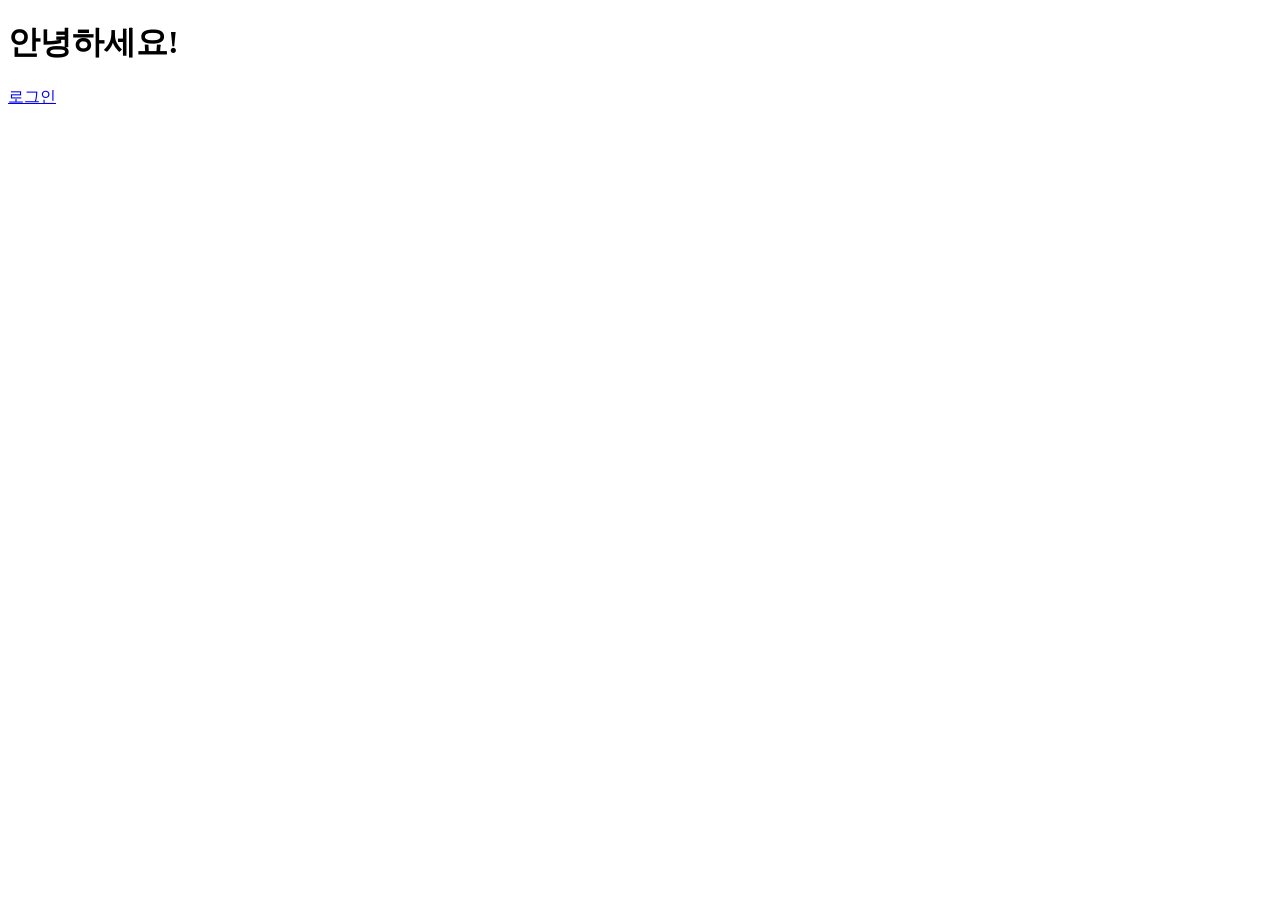
==== src/main/resources/templates/index.html @ 04b12704 "2주차 환경 세팅 완료" ====
<!DOCTYPE html>
<html xmlns:th="http://www.thymeleaf.org">
<head>
    <meta charset="UTF-8">
    <title>index 메인페이지</title>
</head>
<body>
    <h1>안녕하세요!</h1>
    <a href="/hello">로그인</a>
</body>
</html>
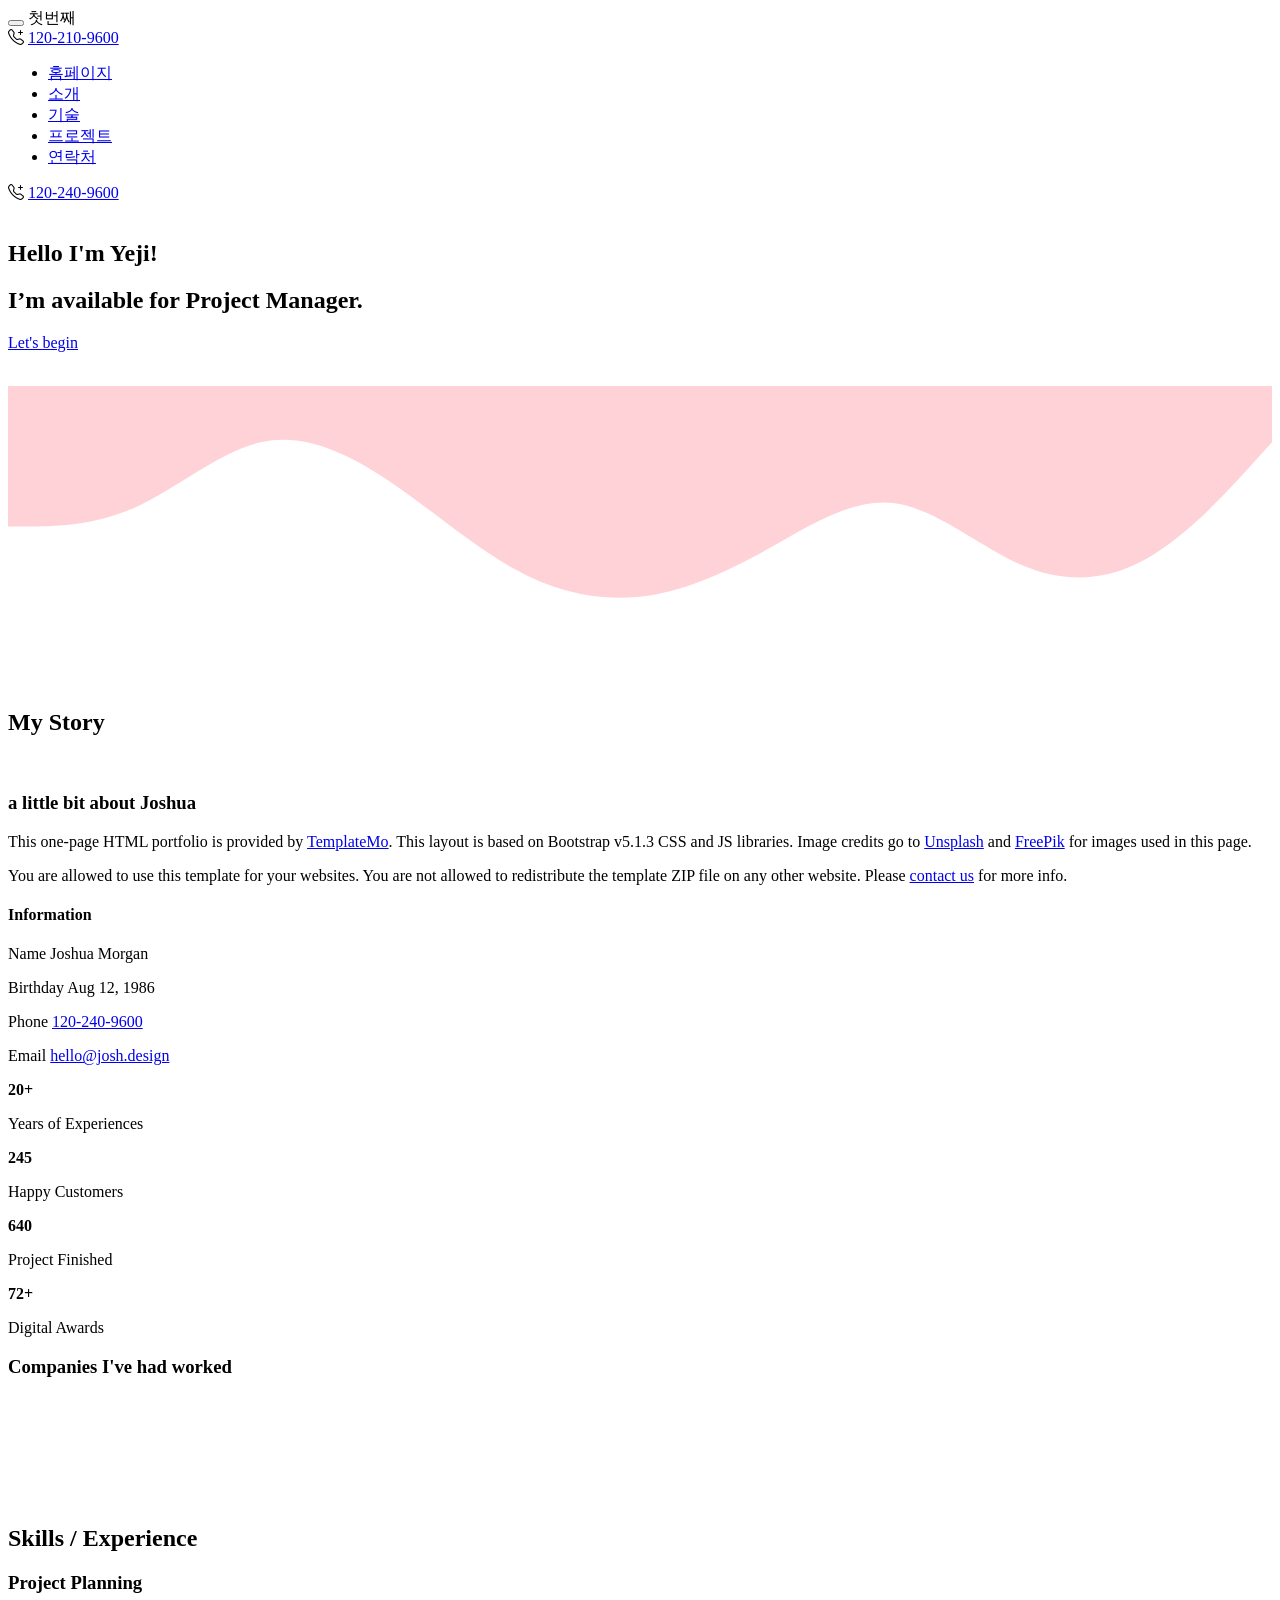
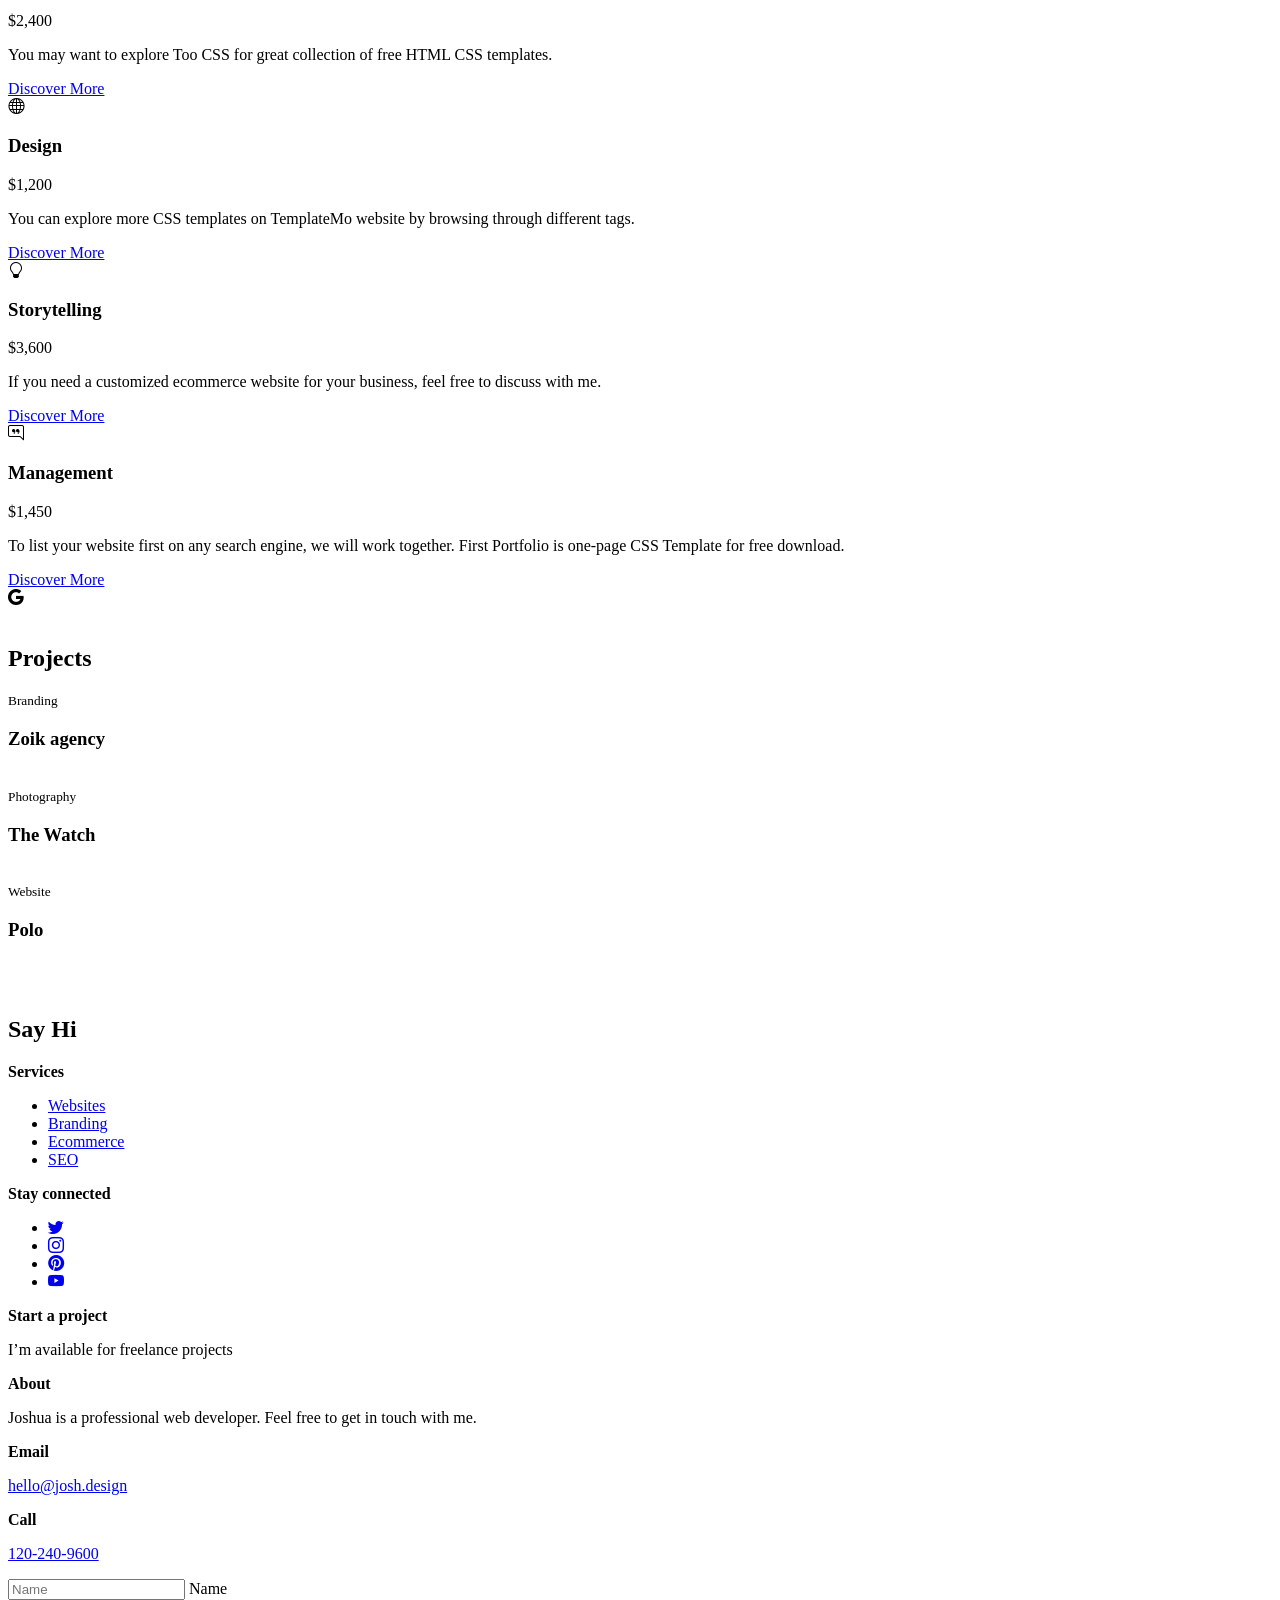
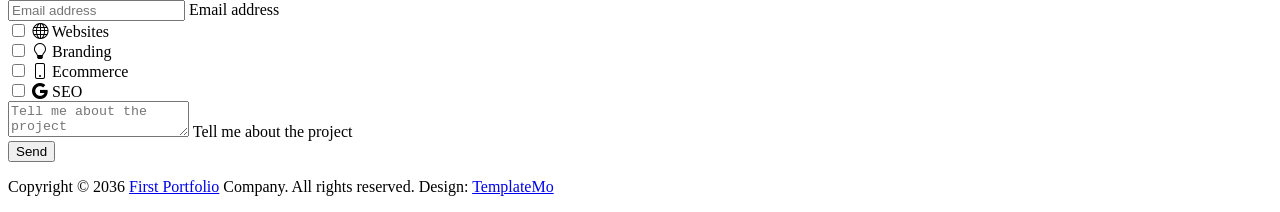
==== commit bf652f0b: "3주차 포폴 완료" ====
--- a/src/main/resources/templates/index.html
+++ b/src/main/resources/templates/index.html
@@ -1,11 +1,605 @@
-<!DOCTYPE html>
+<!doctype html>
 <html xmlns:th="http://www.thymeleaf.org">
-<head>
-    <meta charset="UTF-8">
-    <title>index 메인페이지</title>
-</head>
-<body>
-    <h1>안녕하세요!</h1>
-    <a href="/hello">로그인</a>
-</body>
+    <head>
+        <meta charset="utf-8">
+        <meta name="viewport" content="width=device-width, initial-scale=1">
+
+        <meta name="description" content="">
+        <meta name="author" content="TemplateMo">
+
+        <title>First Portfolio Bootstrap 5 Theme</title>
+
+        <!-- CSS FILES -->
+        <link rel="preconnect" href="https://fonts.googleapis.com">
+        
+        <link rel="preconnect" href="https://fonts.gstatic.com" crossorigin>
+        
+        <link href="https://fonts.googleapis.com/css2?family=DM+Sans:wght@400;500;700&display=swap" rel="stylesheet">
+
+        <link th:href="@{/css/bootstrap.min.css}" rel="stylesheet">
+
+        <!-- <link th:href="@{/css/bootstrap-icons.css}" rel="stylesheet"> -->
+        <link rel="stylesheet" href="https://cdn.jsdelivr.net/npm/bootstrap-icons@1.13.1/font/bootstrap-icons.min.css">
+
+        <link th:href="@{/css/magnific-popup.css}" rel="stylesheet">
+
+        <link th:href="@{/css/templatemo-first-portfolio-style.css}" rel="stylesheet">
+        
+<!--
+
+TemplateMo 578 First Portfolio
+
+https://templatemo.com/tm-578-first-portfolio
+
+-->
+    </head>
+    
+    <body>
+
+        <section class="preloader">
+            <div class="spinner">
+                <span class="spinner-rotate"></span>    
+            </div>
+        </section>
+
+        <nav class="navbar navbar-expand-lg">
+            <div class="container">
+
+                <button class="navbar-toggler" type="button" data-bs-toggle="collapse" data-bs-target="#navbarNav" aria-controls="navbarNav" aria-expanded="false" aria-label="Toggle navigation">
+                    <span class="navbar-toggler-icon"></span>
+                </button>
+
+                <a th:href="@{/}" class="navbar-brand mx-auto mx-lg-0">첫번째</a>
+
+                <div class="d-flex align-items-center d-lg-none">
+                    <i class="navbar-icon bi-telephone-plus me-3"></i>
+                    <a class="custom-btn btn" href="#section_5">
+                        120-210-9600
+                    </a>
+                </div>
+
+                <div class="collapse navbar-collapse" id="navbarNav">
+                    <ul class="navbar-nav ms-lg-5">
+                        <li class="nav-item">
+                            <a class="nav-link click-scroll" href="#section_1">홈페이지</a>
+                        </li>
+
+                        <li class="nav-item">
+                            <a class="nav-link click-scroll" href="#section_2">소개</a>
+                        </li>
+
+                        <li class="nav-item">
+                            <a class="nav-link click-scroll" href="#section_3">기술</a>
+                        </li>
+
+                        <li class="nav-item">
+                            <a class="nav-link click-scroll" href="#section_4">프로젝트</a>
+                        </li>
+
+                        <li class="nav-item">
+                            <a class="nav-link click-scroll" href="#section_5">연락처</a>
+                        </li>
+                    </ul>
+
+                    <div class="d-lg-flex align-items-center d-none ms-auto">
+                        <i class="navbar-icon bi-telephone-plus me-3"></i>
+                        <a class="custom-btn btn" href="#section_5">
+                            120-240-9600
+                        </a>
+                    </div>
+                </div>
+
+            </div>
+        </nav>
+
+        <main>
+
+            <section class="hero d-flex justify-content-center align-items-center" id="section_1">
+                <div class="container">
+                    <div class="row">
+
+                        <div class="col-lg-7 col-12">
+                            <div class="hero-text">
+                                <div class="hero-title-wrap d-flex align-items-center mb-4">
+                                    <img th:src="@{/images/hachi.jpg}" class="avatar-image avatar-image-large img-fluid" alt="">
+
+                                    <h1 class="hero-title ms-3 mb-0">Hello I'm Yeji!</h1>
+                                </div>
+
+                                <h2 class="mb-4">I’m available for Project Manager.</h2>
+                                <p class="mb-4"><a class="custom-btn btn custom-link" href="#section_2">Let's begin</a></p>
+                            </div>
+                        </div>
+
+                        <div class="col-lg-5 col-12 position-relative">
+                            <div class="hero-image-wrap"></div>
+                            <img th:src="@{/images/하치22.webp}" class="hero-image img-fluid" alt="">
+                        </div>
+
+                    </div>
+                </div>
+
+                <svg xmlns="http://www.w3.org/2000/svg" viewBox="0 0 1440 320"><path fill="#ffd2d8" fill-opacity="1" d="M0,160L24,160C48,160,96,160,144,138.7C192,117,240,75,288,64C336,53,384,75,432,106.7C480,139,528,181,576,208C624,235,672,245,720,240C768,235,816,213,864,186.7C912,160,960,128,1008,133.3C1056,139,1104,181,1152,202.7C1200,224,1248,224,1296,197.3C1344,171,1392,117,1416,90.7L1440,64L1440,0L1416,0C1392,0,1344,0,1296,0C1248,0,1200,0,1152,0C1104,0,1056,0,1008,0C960,0,912,0,864,0C816,0,768,0,720,0C672,0,624,0,576,0C528,0,480,0,432,0C384,0,336,0,288,0C240,0,192,0,144,0C96,0,48,0,24,0L0,0Z"></path></svg>
+            </section>
+
+
+            <section class="about section-padding" id="section_2">
+                <div class="container">
+                    <div class="row">
+
+                        <div class="col-lg-6 col-12">
+                            <img th:src="@{/images/매지컬.webp}" class="about-image img-fluid" alt="">
+                        </div>
+
+                        <div class="col-lg-6 col-12 mt-5 mt-lg-0">
+                            <div class="about-thumb">
+
+                                <div class="section-title-wrap d-flex justify-content-end align-items-center mb-4">
+                                    <h2 class="text-white me-4 mb-0">My Story</h2>
+
+                                    <img th:src="@{/images/hachi.jpg}" class="avatar-image img-fluid" alt="">
+                                </div>
+
+                                <h3 class="pt-2 mb-3">a little bit about Joshua</h3>
+
+                                <p>This one-page HTML portfolio is provided by <a href="https://templatemo.com" target="_blank">TemplateMo</a>. This layout is based on Bootstrap v5.1.3 CSS and JS libraries. Image credits go to <a href="https://unsplash.com" target="_blank">Unsplash</a> and <a href="https://freepik.com" target="_blank">FreePik</a> for images used in this page.</p>
+
+                                <p>You are allowed to use this template for your websites. You are not allowed to redistribute the template ZIP file on any other website. Please <a href="https://templatemo.com/contact" target="_blank">contact us</a> for more info.</p>
+                            </div>
+                        </div>
+
+                    </div>
+                </div>
+            </section>
+
+            <section class="featured section-padding">
+                <div class="container">
+                    <div class="row">
+
+                        <div class="col-lg-6 col-12">
+                            <div class="profile-thumb">
+                                <div class="profile-title">
+                                    <h4 class="mb-0">Information</h4>
+                                </div>
+
+                                <div class="profile-body">
+                                    <p>
+                                        <span class="profile-small-title">Name</span> 
+                                        <span>Joshua Morgan</span>
+                                    </p>
+
+                                    <p>
+                                        <span class="profile-small-title">Birthday</span> 
+                                        <span>Aug 12, 1986</span>
+                                    </p>
+
+                                    <p>
+                                        <span class="profile-small-title">Phone</span> 
+                                         <span><a href="tel: 305-240-9671">120-240-9600</a></span>
+                                    </p>
+
+                                    <p>
+                                        <span class="profile-small-title">Email</span> 
+                                        <span><a href="mailto:hello@josh.design">hello@josh.design</a></span>
+                                    </p>
+                                </div>
+                            </div>
+                        </div>
+
+                        <div class="col-lg-6 col-12 mt-5 mt-lg-0">
+                            <div class="about-thumb">
+                                <div class="row">
+                                    <div class="col-lg-6 col-6 featured-border-bottom py-2">
+                                        <strong class="featured-numbers">20+</strong>
+
+                                        <p class="featured-text">Years of Experiences</p>
+                                    </div>
+
+                                    <div class="col-lg-6 col-6 featured-border-start featured-border-bottom ps-5 py-2">
+                                        <strong class="featured-numbers">245</strong>
+
+                                        <p class="featured-text">Happy Customers</p>
+                                    </div>
+
+                                    <div class="col-lg-6 col-6 pt-4">
+                                        <strong class="featured-numbers">640</strong>
+
+                                        <p class="featured-text">Project Finished</p>
+                                    </div>
+
+                                    <div class="col-lg-6 col-6 featured-border-start ps-5 pt-4">
+                                        <strong class="featured-numbers">72+</strong>
+
+                                        <p class="featured-text">Digital Awards</p>
+                                    </div>
+                                </div>
+                            </div>
+                        </div>
+
+                    </div>
+                </div>
+            </section>
+
+
+            <section class="clients section-padding">
+                <div class="container">
+                    <div class="row align-items-center">
+
+                        <div class="col-lg-12 col-12">
+                            <h3 class="text-center mb-5">Companies I've had worked</h3>
+                        </div>
+
+                        <div class="col-lg-2 col-4 ms-auto clients-item-height">
+                            <img th:src="@{/images/clients/cachet.svg}" class="clients-image img-fluid" alt="">
+                        </div>
+
+                        <div class="col-lg-2 col-4 clients-item-height">
+                            <img th:src="@{/images/clients/guitar-center.svg}" class="clients-image img-fluid" alt="">
+                        </div>
+
+                        <div class="col-lg-2 col-4 clients-item-height">
+                            <img th:src="@{/images/clients/tokico.svg}" class="clients-image img-fluid" alt="">
+                        </div>
+
+                        <div class="col-lg-2 col-4 clients-item-height">
+                            <img th:src="@{/images/clients/shopify.svg}" class="clients-image img-fluid" alt="">
+                        </div>
+
+                        <div class="col-lg-2 col-4 me-auto clients-item-height">
+                            <img th:src="@{/images/clients/profil-rejser.svg}" class="clients-image img-fluid" alt="">
+                        </div>
+
+                    </div>
+                </div>
+            </section>
+
+
+            <section class="services section-padding" id="section_3">
+                <div class="container">
+                    <div class="row">
+
+                        <div class="col-lg-10 col-12 mx-auto">
+                            <div class="section-title-wrap d-flex justify-content-center align-items-center mb-5">
+                                <img th:src="@{/images/handshake-man-woman-after-signing-business-contract-closeup.jpg}" class="avatar-image img-fluid" alt="">
+
+                                <h2 class="text-white ms-4 mb-0">Skills / Experience</h2>
+                            </div>
+
+                            <div class="row pt-lg-5">
+                                <div class="col-lg-6 col-12">
+                                    <div class="services-thumb">
+                                        <div class="d-flex flex-wrap align-items-center border-bottom mb-4 pb-3">
+                                            <h3 class="mb-0">Project Planning</h3>
+
+                                            <div class="services-price-wrap ms-auto">
+                                                <p class="services-price-text mb-0">$2,400</p>
+                                                <div class="services-price-overlay"></div>
+                                            </div>
+                                        </div>
+
+                                        <p>You may want to explore Too CSS for great collection of free HTML CSS templates.</p>
+
+                                        <a href="/detailed_web.html" target="_blank" rel="noopener noreferrer" class="custom-btn custom-border-btn btn mt-3">Discover More</a>
+
+                                        <div class="services-icon-wrap d-flex justify-content-center align-items-center">
+                                            <i class="services-icon bi-globe"></i>
+                                        </div>
+                                    </div>
+                                </div>
+
+                                <div class="col-lg-6 col-12">
+                                    <div class="services-thumb services-thumb-up">
+                                        <div class="d-flex flex-wrap align-items-center border-bottom mb-4 pb-3">
+                                            <h3 class="mb-0">Design</h3>
+
+                                            <div class="services-price-wrap ms-auto">
+                                                <p class="services-price-text mb-0">$1,200</p>
+                                                <div class="services-price-overlay"></div>
+                                            </div>
+                                        </div>
+
+                                        <p>You can explore more CSS templates on TemplateMo website by browsing through different tags.</p>
+
+                                        <a href="#" class="custom-btn custom-border-btn btn mt-3">Discover More</a>
+
+                                        <div class="services-icon-wrap d-flex justify-content-center align-items-center">
+                                            <i class="services-icon bi-lightbulb"></i>
+                                        </div>
+                                    </div>
+                                </div>
+
+                                <div class="col-lg-6 col-12">
+                                    <div class="services-thumb">
+                                        <div class="d-flex flex-wrap align-items-center border-bottom mb-4 pb-3">
+                                            <h3 class="mb-0">Storytelling</h3>
+
+                                            <div class="services-price-wrap ms-auto">
+                                                <p class="services-price-text mb-0">$3,600</p>
+                                                <div class="services-price-overlay"></div>
+                                            </div>
+                                        </div>
+
+                                        <p>If you need a customized ecommerce website for your business, feel free to discuss with me.</p>
+
+                                        <a href="#" class="custom-btn custom-border-btn btn mt-3">Discover More</a>
+
+                                        <div class="services-icon-wrap d-flex justify-content-center align-items-center">
+                                            <i class="services-icon bi-chat-right-quote"></i>
+                                        </div>
+                                    </div>
+                                </div>
+
+                                <div class="col-lg-6 col-12">
+                                    <div class="services-thumb services-thumb-up">
+                                        <div class="d-flex flex-wrap align-items-center border-bottom mb-4 pb-3">
+                                            <h3 class="mb-0">Management</h3>
+
+                                            <div class="services-price-wrap ms-auto">
+                                                <p class="services-price-text mb-0">$1,450</p>
+                                                <div class="services-price-overlay"></div>
+                                            </div>
+                                        </div>
+
+                                        <p>To list your website first on any search engine, we will work together. First Portfolio is one-page CSS Template for free download.</p>
+
+                                        <a href="#" class="custom-btn custom-border-btn btn mt-3">Discover More</a>
+
+                                        <div class="services-icon-wrap d-flex justify-content-center align-items-center">
+                                            <i class="services-icon bi-google"></i>
+                                        </div>
+                                    </div>
+                                </div>
+                            </div>
+                        </div>
+                    </div>
+                </div>
+            </section>
+
+
+            <section class="projects section-padding" id="section_4">
+                <div class="container">
+                    <div class="row">
+
+                        <div class="col-lg-8 col-md-8 col-12 ms-auto">
+                            <div class="section-title-wrap d-flex justify-content-center align-items-center mb-4">
+                                <img th:src="@{/images/white-desk-work-study-aesthetics.jpg}" class="avatar-image img-fluid" alt="">
+
+                                <h2 class="text-white ms-4 mb-0">Projects</h2>
+                            </div>
+                        </div>
+
+                        <div class="clearfix"></div>
+
+                        <div class="col-lg-4 col-md-6 col-12">
+                            <div class="projects-thumb">
+                                <div class="projects-info">
+                                    <small class="projects-tag">Branding</small>
+
+                                    <h3 class="projects-title">Zoik agency</h3>
+                                </div>
+
+                                <a th:href="@{/images/projects/nikhil-KO4io-eCAXA-unsplash.jpg}" class="popup-image">
+                                    <img th:src="@{/images/projects/nikhil-KO4io-eCAXA-unsplash.jpg}" class="projects-image img-fluid" alt="">
+                                </a>
+                            </div>
+                        </div>
+
+                        <div class="col-lg-4 col-md-6 col-12">
+                            <div class="projects-thumb">
+                                <div class="projects-info">
+                                    <small class="projects-tag">Photography</small>
+
+                                    <h3 class="projects-title">The Watch</h3>
+                                </div>
+
+                                <a th:href="@{/images/projects/the-5th-IQYR7N67dhM-unsplash.jpg}" class="popup-image">
+                                    <img th:src="@{/images/projects/the-5th-IQYR7N67dhM-unsplash.jpg}" class="projects-image img-fluid" alt="">
+                                </a>
+                            </div>
+                        </div>
+
+                        <div class="col-lg-4 col-md-6 col-12">
+                            <div class="projects-thumb">
+                                <div class="projects-info">
+                                    <small class="projects-tag">Website</small>
+
+                                    <h3 class="projects-title">Polo</h3>
+                                </div>
+
+                                <a th:href="@{/images/projects/true-agency-9Bjog5FZ-oc-unsplash.jpg}" class="popup-image">
+                                    <img th:src="@{/images/projects/true-agency-9Bjog5FZ-oc-unsplash.jpg}" class="projects-image img-fluid" alt="">
+                                </a>
+                            </div>
+                        </div>
+
+                    </div>
+                </div>
+            </section>
+
+            <section class="contact section-padding" id="section_5">
+                    <div class="container">
+                        <div class="row">
+
+                            <div class="col-lg-6 col-md-8 col-12">
+                                <div class="section-title-wrap d-flex justify-content-center align-items-center mb-5">
+                                    <img th:src="@{/images/aerial-view-man-using-computer-laptop-wooden-table.jpg}" class="avatar-image img-fluid" alt="">
+
+                                    <h2 class="text-white ms-4 mb-0">Say Hi</h2>
+                                </div>
+                            </div>
+
+                            <div class="clearfix"></div>
+
+                            <div class="col-lg-3 col-md-6 col-12 pe-lg-0">
+                                <div class="contact-info contact-info-border-start d-flex flex-column">
+                                    <strong class="site-footer-title d-block mb-3">Services</strong>
+
+                                    <ul class="footer-menu">
+                                        <li class="footer-menu-item"><a href="#" class="footer-menu-link">Websites</a></li>
+
+                                        <li class="footer-menu-item"><a href="#" class="footer-menu-link">Branding</a></li>
+
+                                        <li class="footer-menu-item"><a href="#" class="footer-menu-link">Ecommerce</a></li>
+
+                                        <li class="footer-menu-item"><a href="#" class="footer-menu-link">SEO</a></li>
+                                    </ul>
+
+                                    <strong class="site-footer-title d-block mt-4 mb-3">Stay connected</strong>
+
+                                    <ul class="social-icon">
+                                        <li class="social-icon-item"><a href="https://twitter.com/minthu" class="social-icon-link bi-twitter"></a></li>
+
+                                        <li class="social-icon-item"><a href="#" class="social-icon-link bi-instagram"></a></li>
+
+                                        <li class="social-icon-item"><a href="#" class="social-icon-link bi-pinterest"></a></li>
+
+                                        <li class="social-icon-item"><a href="https://www.youtube.com/templatemo" class="social-icon-link bi-youtube"></a></li>
+                                    </ul>
+
+                                    <strong class="site-footer-title d-block mt-4 mb-3">Start a project</strong>
+
+                                    <p class="mb-0">I’m available for freelance projects</p>
+                                </div>
+                            </div>
+
+                            <div class="col-lg-3 col-md-6 col-12 ps-lg-0">
+                                <div class="contact-info d-flex flex-column">
+                                    <strong class="site-footer-title d-block mb-3">About</strong>
+
+                                    <p class="mb-2">
+                                        Joshua is a professional web developer. Feel free to get in touch with me.
+                              </p>
+
+                                    <strong class="site-footer-title d-block mt-4 mb-3">Email</strong>
+
+                                    <p>
+                                        <a href="mailto:hello@josh.design">
+                                            hello@josh.design
+                                        </a>
+                                    </p>
+
+                                    <strong class="site-footer-title d-block mt-4 mb-3">Call</strong>
+
+                                    <p class="mb-0">
+                                        <a href="tel: 120-240-9600">
+                                            120-240-9600
+                                        </a>
+                                    </p>
+                                </div>
+                            </div>
+
+                            <div class="col-lg-6 col-12 mt-5 mt-lg-0">
+                                <form action="#" method="get" class="custom-form contact-form" role="form">
+                                    <div class="row">
+                                        <div class="col-lg-6 col-md-6 col-12">
+                                            <div class="form-floating">
+                                                <input type="text" name="name" id="name" class="form-control" placeholder="Name" required="">
+                                                
+                                                <label for="name">Name</label>
+                                            </div>
+                                        </div>
+
+                                        <div class="col-lg-6 col-md-6 col-12"> 
+                                            <div class="form-floating">
+                                                <input type="email" name="email" id="email" pattern="[^ @]*@[^ @]*" class="form-control" placeholder="Email address" required="">
+                                                
+                                                <label for="email">Email address</label>
+                                            </div>
+                                        </div>
+
+                                        <div class="col-lg-3 col-md-6 col-6">
+                                            <div class="form-check form-check-inline">
+                                                <input name="website" type="checkbox" class="form-check-input" id="inlineCheckbox1" value="1">
+
+                                                <label class="form-check-label" for="inlineCheckbox1">
+                                                    <i class="bi-globe form-check-icon"></i>
+                                                    <span class="form-check-label-text">Websites</span>
+                                                </label>
+                                          </div>
+                                        </div>
+
+                                        <div class="col-lg-3 col-md-6 col-6">
+                                            <div class="form-check form-check-inline">
+                                                <input name="branding" type="checkbox" class="form-check-input" id="inlineCheckbox2" value="1">
+
+                                                <label class="form-check-label" for="inlineCheckbox2">
+                                                    <i class="bi-lightbulb form-check-icon"></i>
+                                                    <span class="form-check-label-text">Branding</span>
+                                                </label>
+                                            </div>
+                                        </div>
+
+                                        <div class="col-lg-3 col-md-6 col-6">
+                                            <div class="form-check form-check-inline">
+                                                <input name="ecommerce" type="checkbox" class="form-check-input" id="inlineCheckbox3" value="1">
+
+                                                <label class="form-check-label" for="inlineCheckbox3">
+                                                    <i class="bi-phone form-check-icon"></i>
+                                                    <span class="form-check-label-text">Ecommerce</span>
+                                                </label>
+                                            </div>
+                                        </div>
+
+                                        <div class="col-lg-3 col-md-6 col-6">
+                                            <div class="form-check form-check-inline me-0">
+                                                <input name="seo" type="checkbox" class="form-check-input" id="inlineCheckbox4" value="1">
+
+                                                <label class="form-check-label" for="inlineCheckbox4">
+                                                    <i class="bi-google form-check-icon"></i>
+                                                    <span class="form-check-label-text">SEO</span>
+                                                </label>
+                                            </div>
+                                        </div>
+
+                                        <div class="col-lg-12 col-12">
+                                            <div class="form-floating">
+                                                <textarea class="form-control" id="message" name="message" placeholder="Tell me about the project"></textarea>
+                                                
+                                                <label for="message">Tell me about the project</label>
+                                            </div>
+                                        </div>
+
+                                        <div class="col-lg-3 col-12 ms-auto">
+                                            <button type="submit" class="form-control">Send</button>
+                                        </div>
+
+                                    </div>
+                                </form>
+                            </div>
+
+                        </div>
+                    </div>
+                </div>
+            </section>
+
+        </main>
+
+        <footer class="site-footer">
+            <div class="container">
+                <div class="row">
+
+                    <div class="col-lg-12 col-12">
+                        <div class="copyright-text-wrap">
+                            <p class="mb-0">
+                                <span class="copyright-text">Copyright © 2036 <a href="#">First Portfolio</a> Company. All rights reserved.</span>
+                                Design: 
+                                <a rel="sponsored" href="https://templatemo.com" target="_blank">TemplateMo</a>
+                            </p>
+                        </div>
+                    </div>
+
+                </div>
+            </div>
+        </footer>
+
+        <!-- JAVASCRIPT FILES -->
+        <script th:src="@{/js/jquery.min.js}"></script>
+        <script th:src="@{/js/bootstrap.min.js}"></script>
+        <script th:src="@{/js/jquery.sticky.js}"></script>
+        <script th:src="@{/js/click-scroll.js}"></script>
+        <script th:src="@{/js/jquery.magnific-popup.min.js}"></script>
+        <script th:src="@{/js/magnific-popup-options.js}"></script>
+        <script th:src="@{/js/custom.js}"></script>
+
+    </body>
 </html>
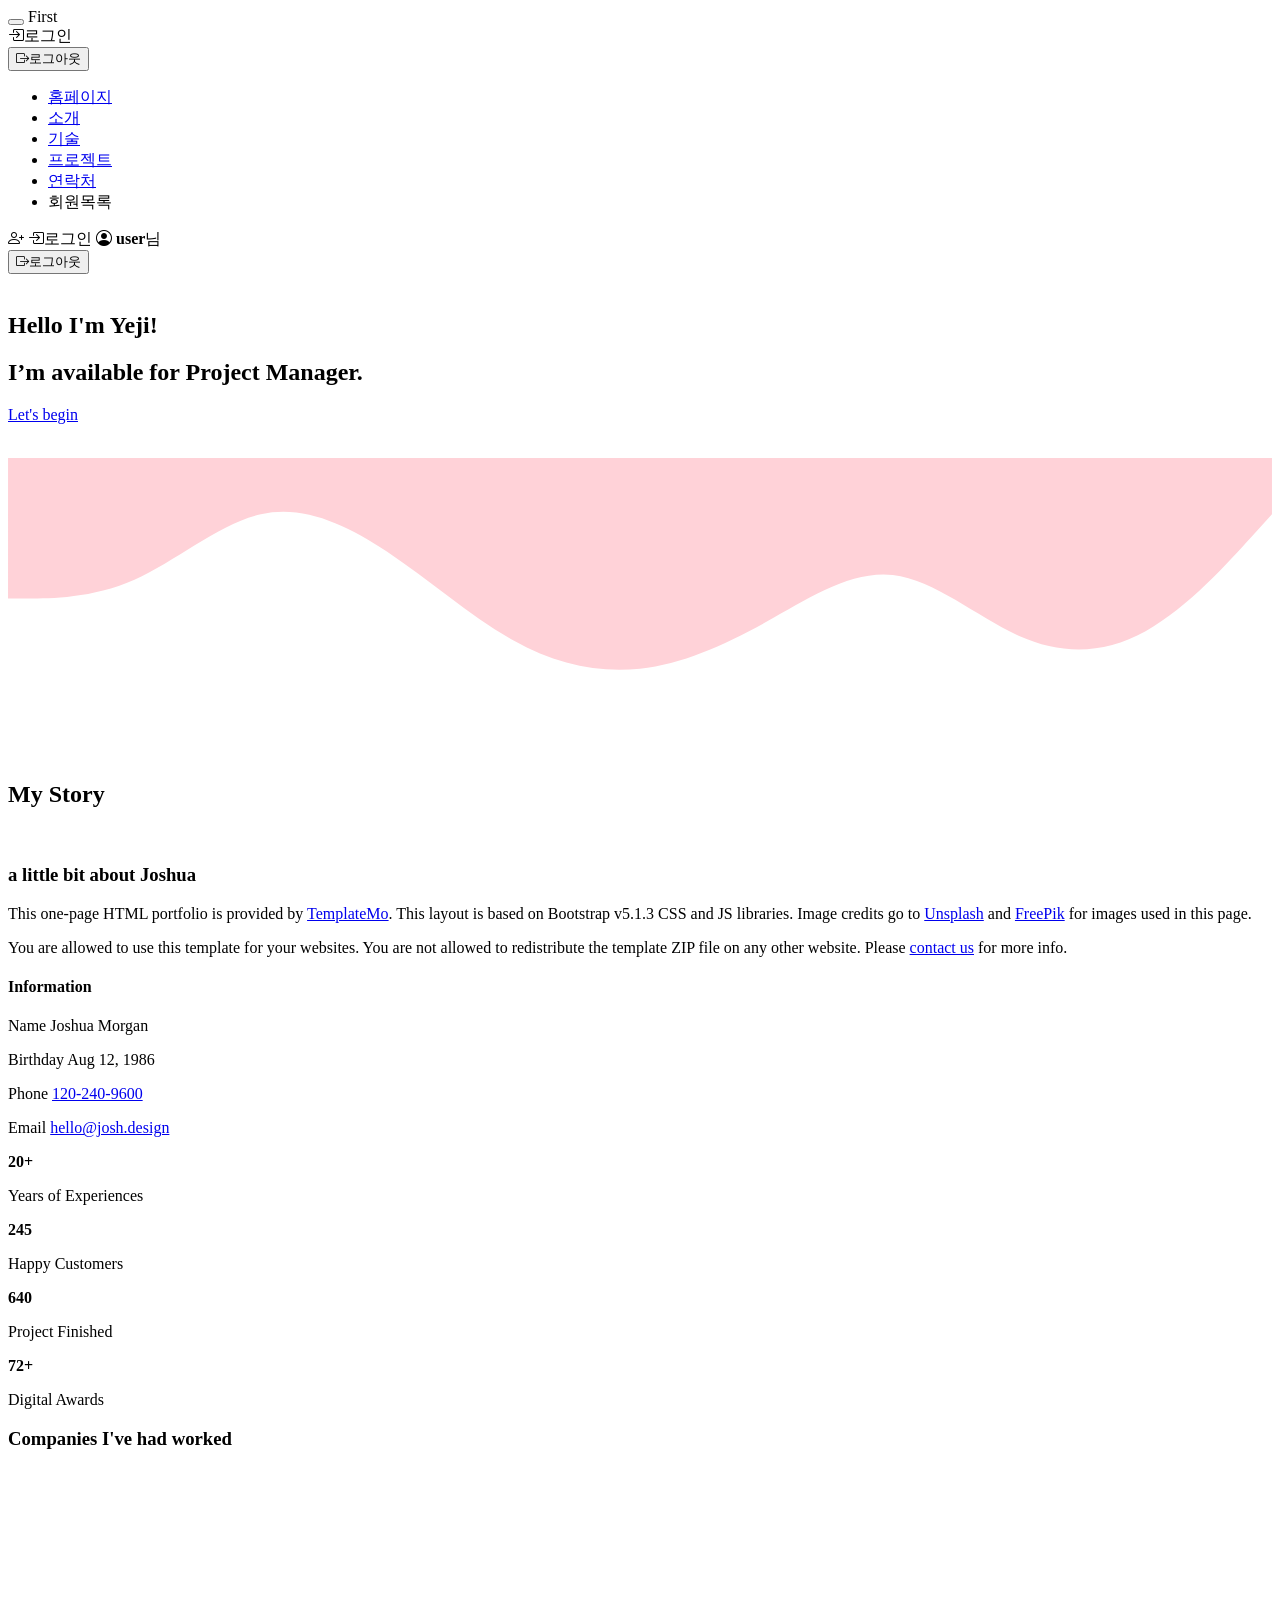
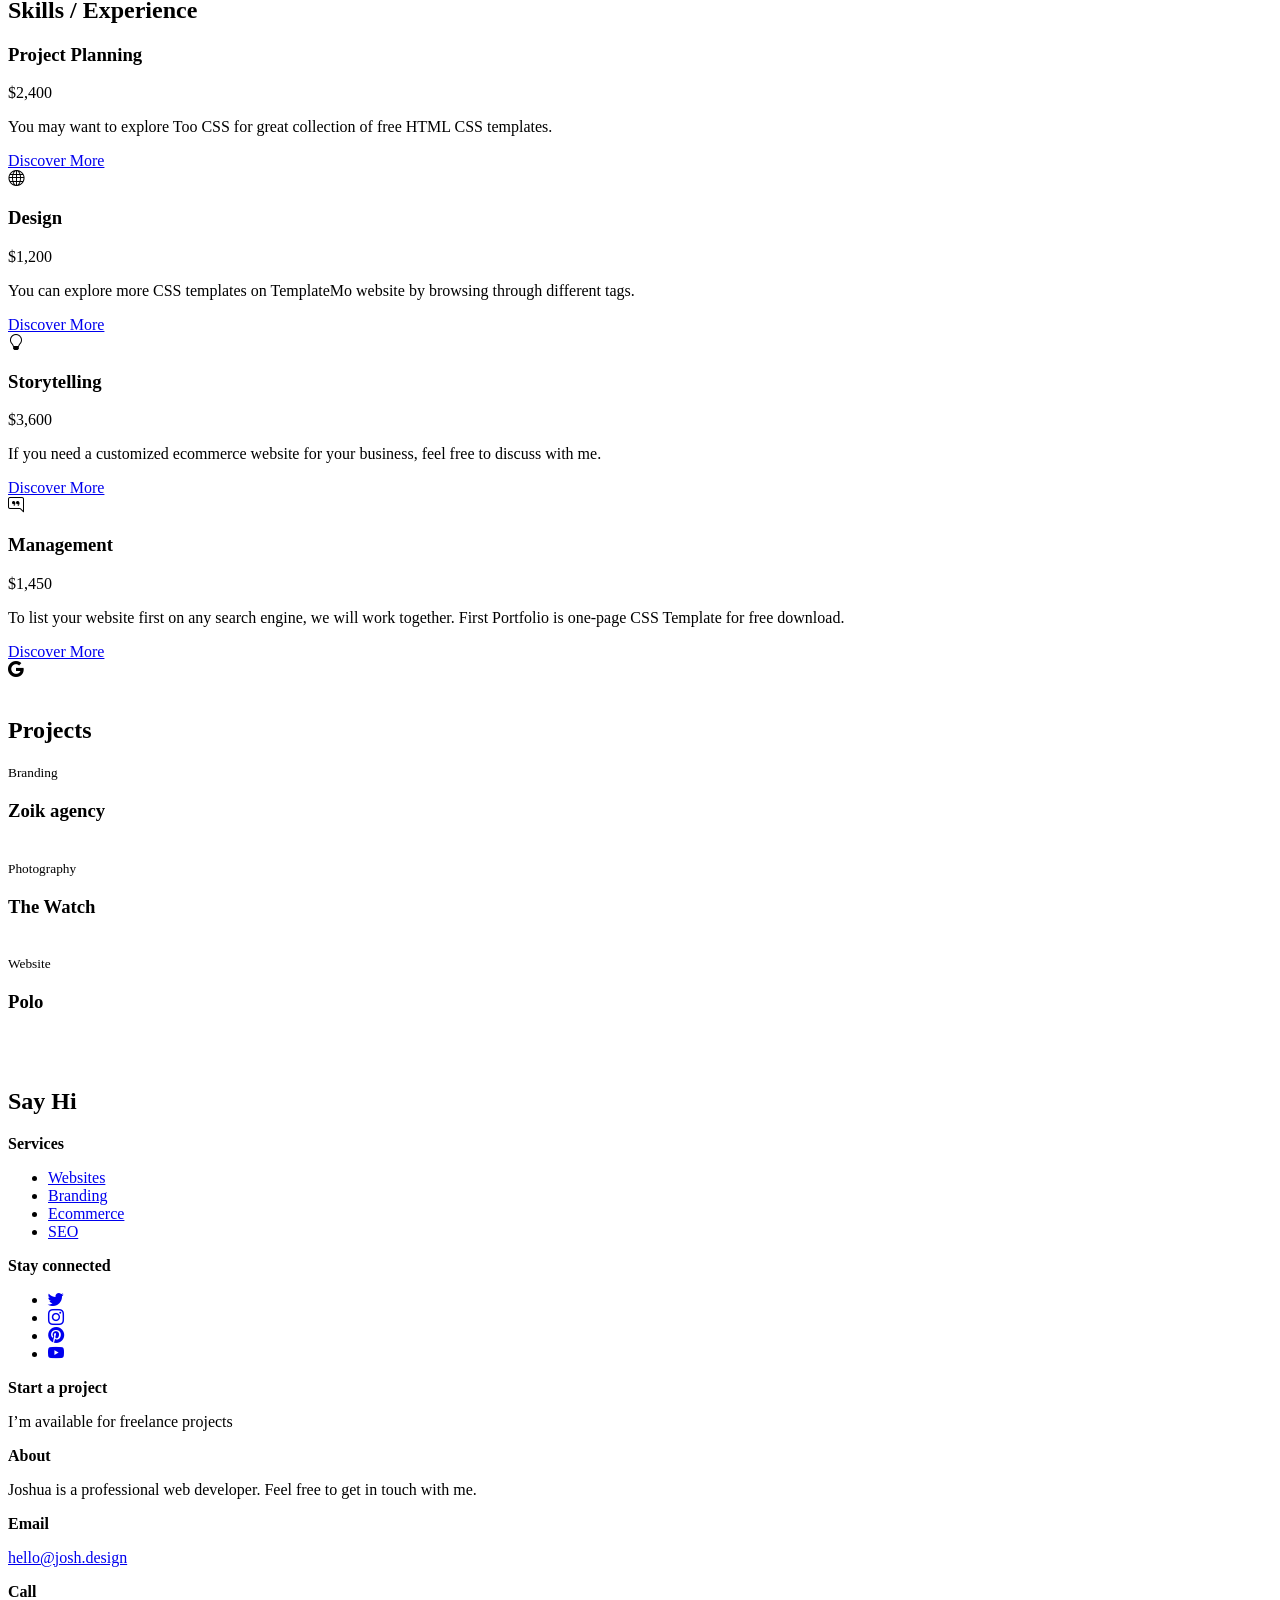
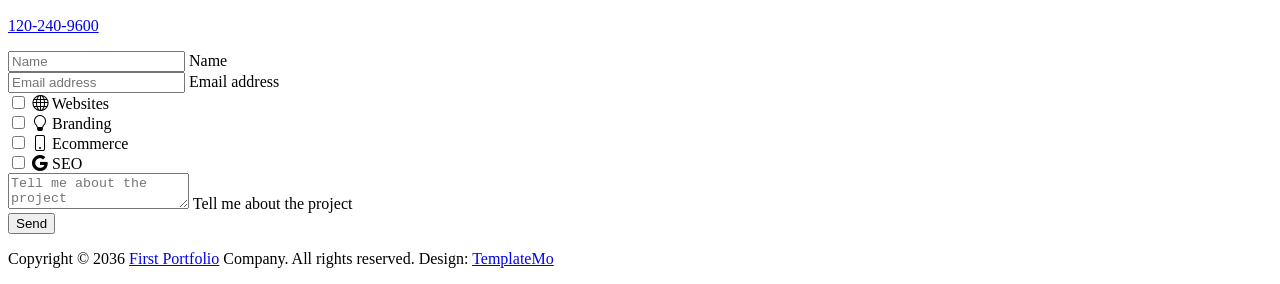
==== commit f067f14b: "5주차 보안 진행" ====
--- a/src/main/resources/templates/index.html
+++ b/src/main/resources/templates/index.html
@@ -42,20 +42,25 @@
             </div>
         </section>
 
-        <nav class="navbar navbar-expand-lg">
+               <nav class="navbar navbar-expand-lg">
             <div class="container">
 
                 <button class="navbar-toggler" type="button" data-bs-toggle="collapse" data-bs-target="#navbarNav" aria-controls="navbarNav" aria-expanded="false" aria-label="Toggle navigation">
                     <span class="navbar-toggler-icon"></span>
                 </button>
 
-                <a th:href="@{/}" class="navbar-brand mx-auto mx-lg-0">첫번째</a>
-
+                <a th:href="@{/}" class="navbar-brand mx-auto mx-lg-0">First</a>
+
+                <!-- [5주차] 모바일 화면 : 로그인 / 로그아웃 버튼 -->
                 <div class="d-flex align-items-center d-lg-none">
-                    <i class="navbar-icon bi-telephone-plus me-3"></i>
-                    <a class="custom-btn btn" href="#section_5">
-                        120-210-9600
+                    <a sec:authorize="isAnonymous()" class="custom-btn btn" th:href="@{/login}">
+                        <i class="bi-box-arrow-in-right me-1"></i>로그인
                     </a>
+                    <form sec:authorize="isAuthenticated()" th:action="@{/logout}" method="post" class="m-0">
+                        <button type="submit" class="custom-btn btn">
+                            <i class="bi-box-arrow-right me-1"></i>로그아웃
+                        </button>
+                    </form>
                 </div>
 
                 <div class="collapse navbar-collapse" id="navbarNav">
@@ -79,13 +84,33 @@
                         <li class="nav-item">
                             <a class="nav-link click-scroll" href="#section_5">연락처</a>
                         </li>
+
+                        <!-- [5주차] 회원 전용 페이지 : 로그인하지 않으면 로그인 화면으로 이동 -->
+                        <li class="nav-item">
+                            <a class="nav-link" th:href="@{/testdb}">회원목록</a>
+                        </li>
                     </ul>
 
+                    <!-- [5주차] PC 화면 : 로그인 상태에 따라 버튼 전환 (sec:authorize) -->
                     <div class="d-lg-flex align-items-center d-none ms-auto">
-                        <i class="navbar-icon bi-telephone-plus me-3"></i>
-                        <a class="custom-btn btn" href="#section_5">
-                            120-240-9600
-                        </a>
+                        <!-- 로그인 전 : 로그인 / 회원가입 -->
+                        <th:block sec:authorize="isAnonymous()">
+                            <a class="navbar-icon bi-person-plus me-3 text-center" th:href="@{/signup}" title="회원가입"></a>
+                            <a class="custom-btn btn" th:href="@{/login}">
+                                <i class="bi-box-arrow-in-right me-1"></i>로그인
+                            </a>
+                        </th:block>
+
+                        <!-- 로그인 후 : 사용자 아이디 + 로그아웃 (CSRF 때문에 POST 폼으로 전송) -->
+                        <th:block sec:authorize="isAuthenticated()">
+                            <i class="navbar-icon bi-person-circle me-2 text-center"></i>
+                            <span class="navbar-user me-3"><strong sec:authentication="name">user</strong>님</span>
+                            <form th:action="@{/logout}" method="post" class="m-0">
+                                <button type="submit" class="custom-btn btn">
+                                    <i class="bi-box-arrow-right me-1"></i>로그아웃
+                                </button>
+                            </form>
+                        </th:block>
                     </div>
                 </div>
 
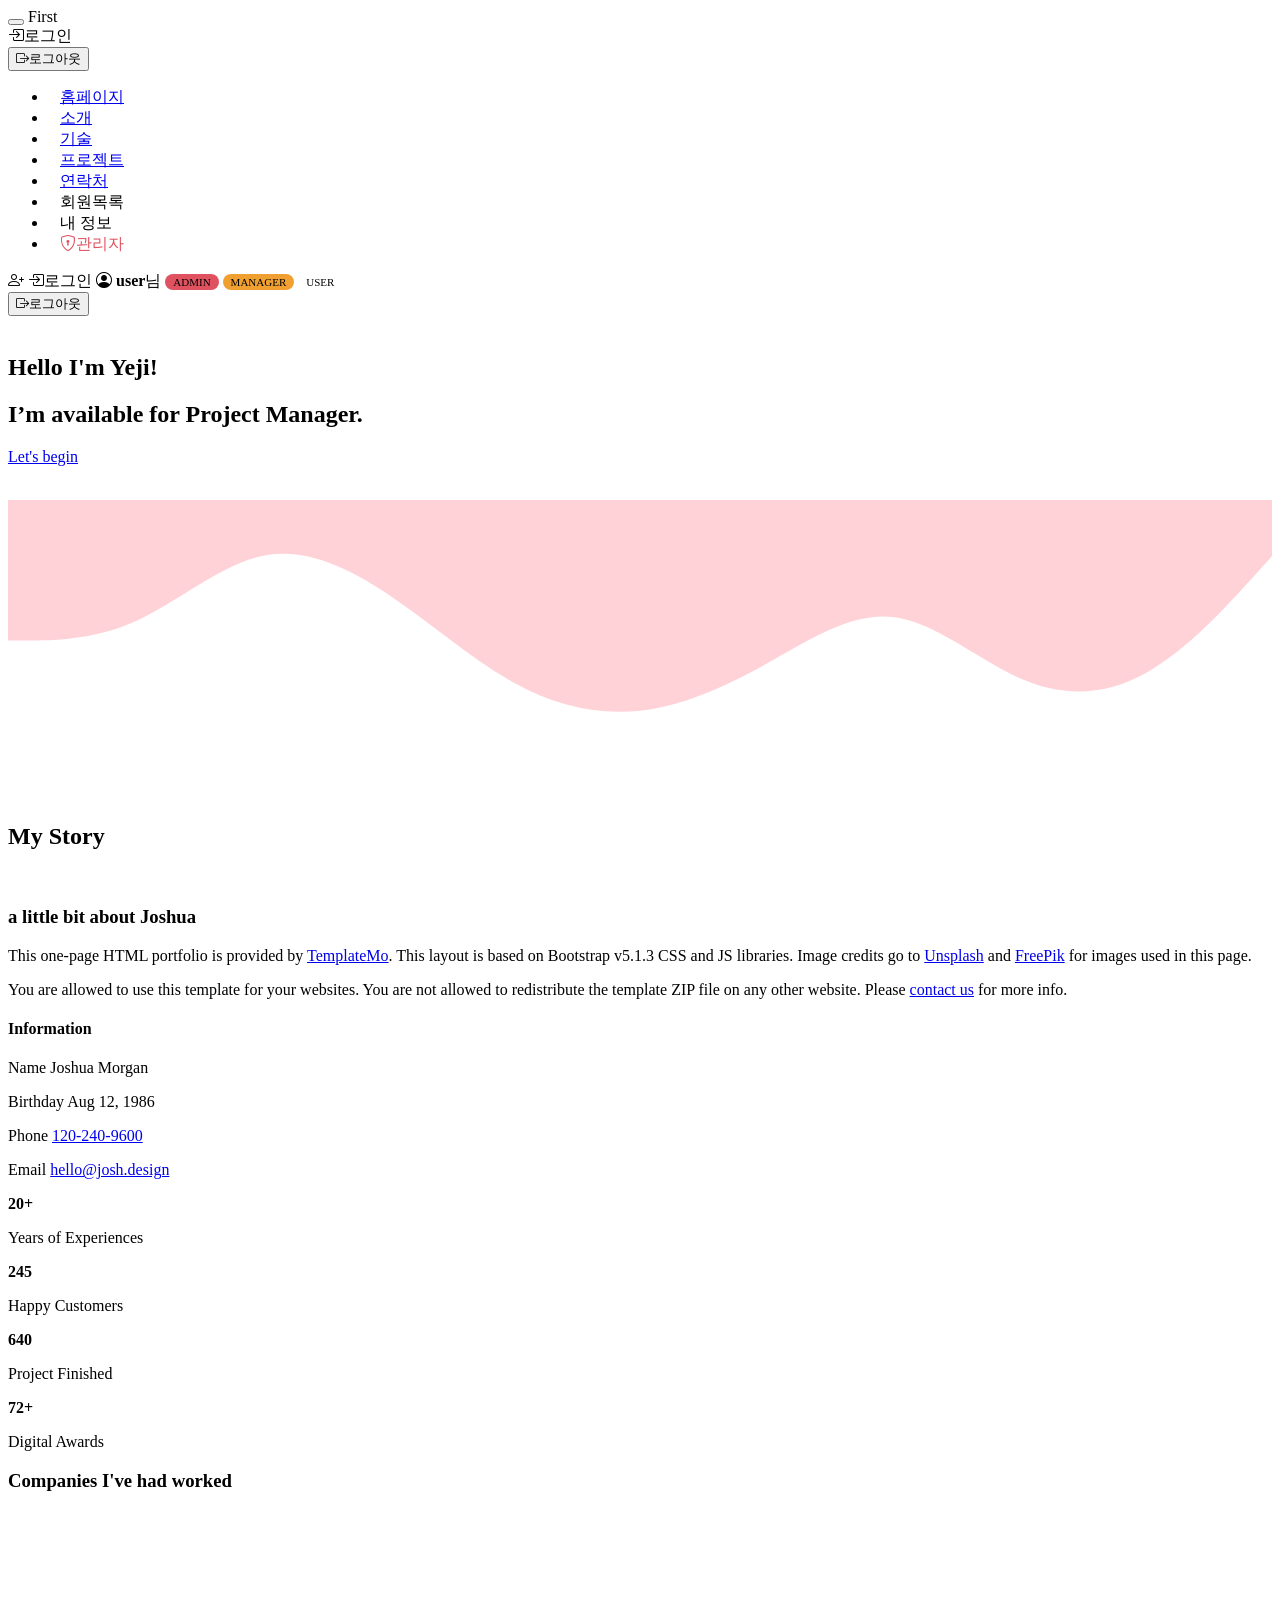
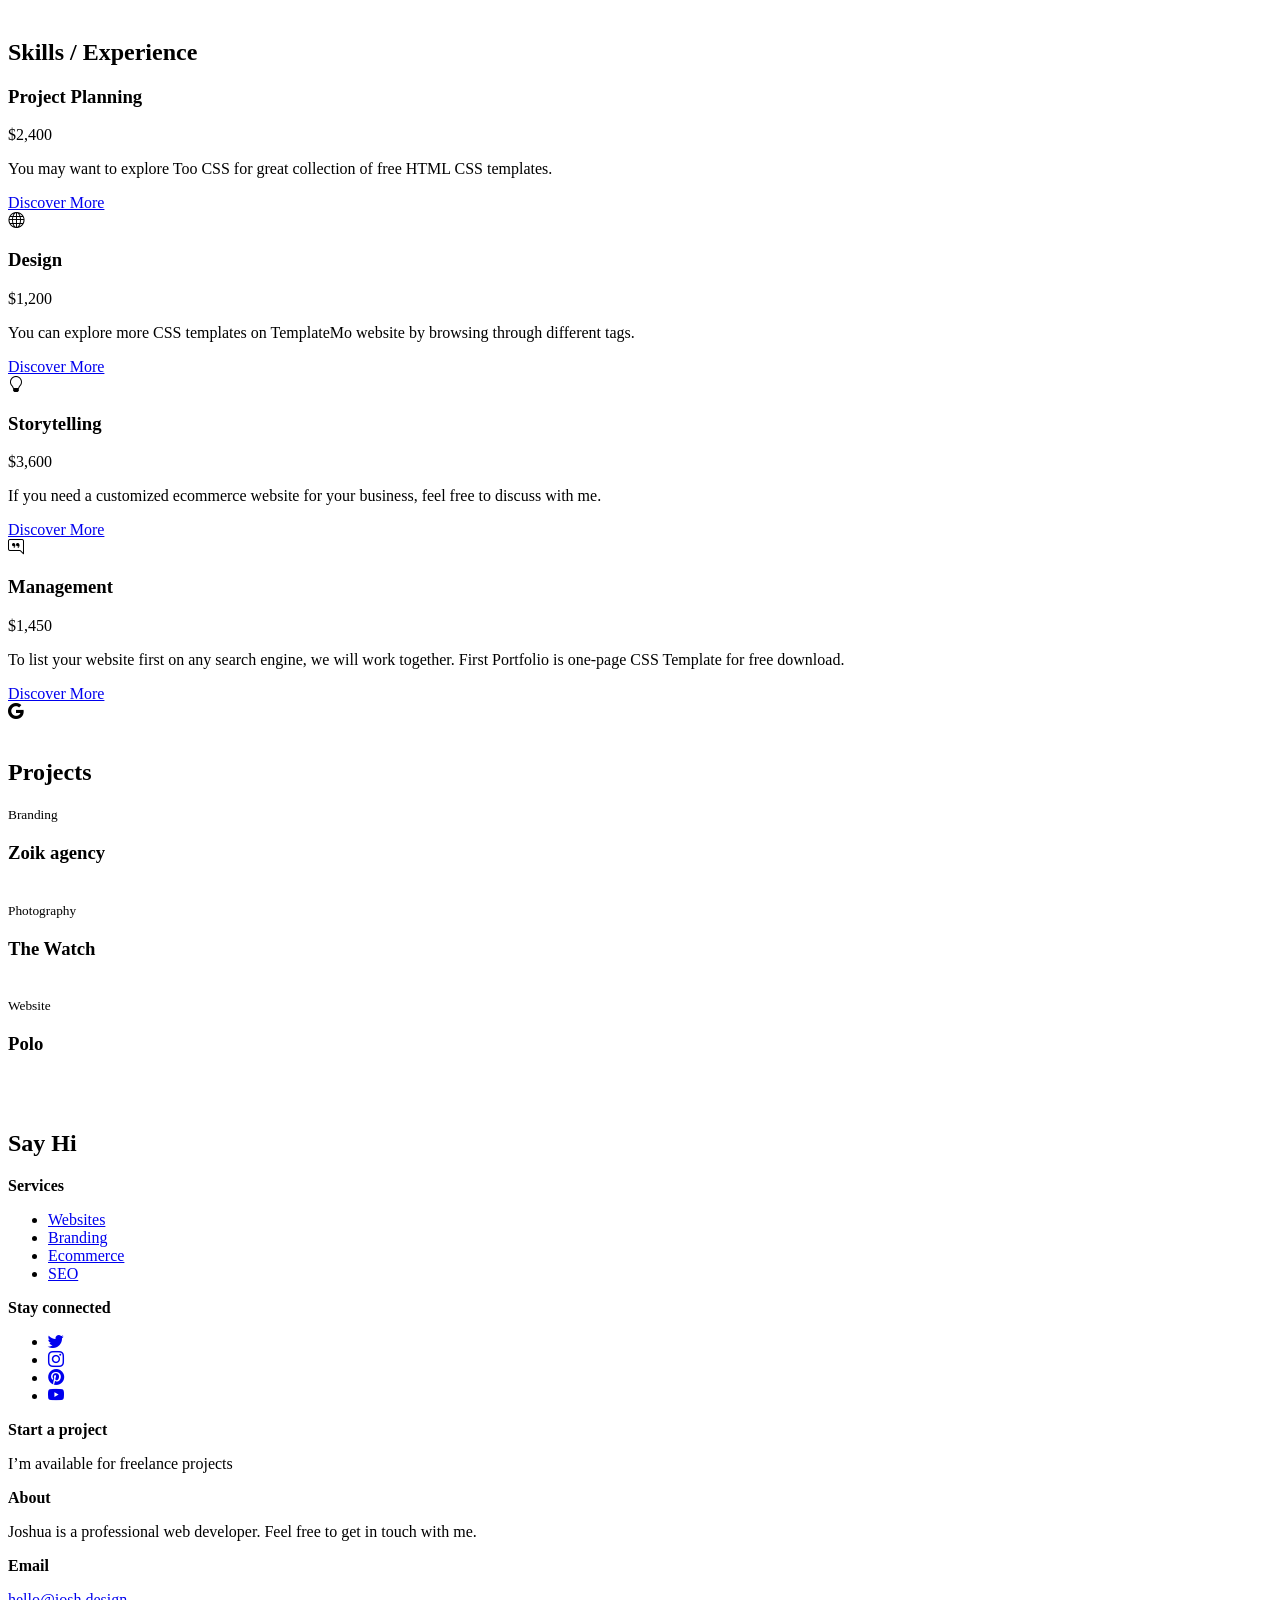
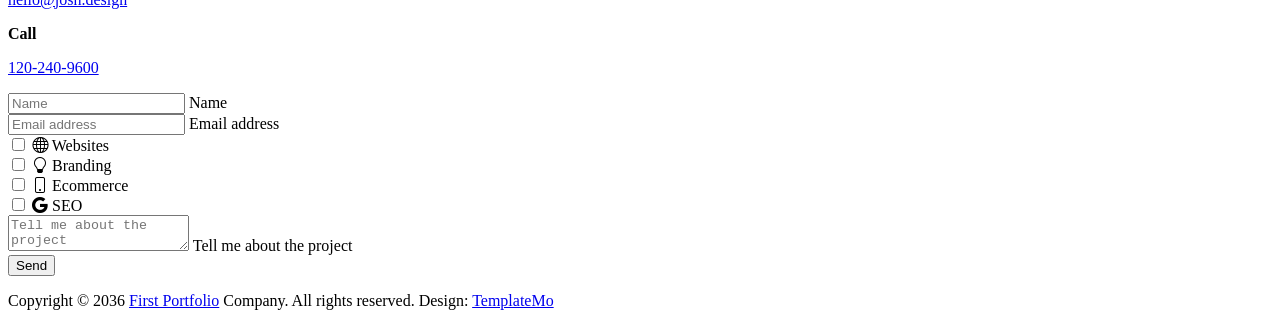
==== commit 51edce6b: "6주차 보안 접근 제어" ====
--- a/src/main/resources/templates/index.html
+++ b/src/main/resources/templates/index.html
@@ -24,6 +24,28 @@
         <link th:href="@{/css/magnific-popup.css}" rel="stylesheet">
 
         <link th:href="@{/css/templatemo-first-portfolio-style.css}" rel="stylesheet">
+
+        <!-- [5주차] 네비게이션 로그인 사용자 표시 스타일 -->
+        <style>
+            .navbar-user { color: var(--white-color); font-size: var(--p-font-size); white-space: nowrap; }
+            .navbar.is-sticky .navbar-user { color: var(--dark-color); }
+            a.navbar-icon:hover { background: var(--secondary-color); color: var(--white-color); }
+            /* [6주차] 권한(ROLE) 배지, 관리자 메뉴 */
+            .role-badge { font-size: 11px; font-weight: var(--font-weight-bold); padding: 2px 8px; border-radius: 20px; color: var(--white-color); vertical-align: middle; }
+            .role-ADMIN   { background: #e05260; }
+            .role-MANAGER { background: #f0a030; }
+            .role-USER    { background: var(--secondary-color); }
+            .navbar .nav-link.nav-link-admin { color: #e05260; }
+            /* [6주차] 메뉴가 늘어나도 한 줄 유지 */
+            .navbar-nav .nav-link, .navbar .custom-btn { white-space: nowrap; }
+            @media (min-width: 992px) {
+                .navbar-expand-lg .navbar-nav .nav-link { margin-left: 12px; margin-right: 12px; }
+            }
+            @media (min-width: 992px) and (max-width: 1199px) {
+                .navbar-expand-lg .navbar-nav .nav-link { margin-left: 7px; margin-right: 7px; font-size: 15px; }
+                .navbar i.navbar-icon { display: none; }
+            }
+        </style>
         
 <!--
 
@@ -38,11 +60,11 @@
 
         <section class="preloader">
             <div class="spinner">
-                <span class="spinner-rotate"></span>    
+                <span class="spinner-rotate"></span>
             </div>
         </section>
 
-               <nav class="navbar navbar-expand-lg">
+            <nav class="navbar navbar-expand-lg">
             <div class="container">
 
                 <button class="navbar-toggler" type="button" data-bs-toggle="collapse" data-bs-target="#navbarNav" aria-controls="navbarNav" aria-expanded="false" aria-label="Toggle navigation">
@@ -89,6 +111,16 @@
                         <li class="nav-item">
                             <a class="nav-link" th:href="@{/testdb}">회원목록</a>
                         </li>
+
+                        <!-- [6주차] 로그인한 사람만 보이는 메뉴 : 내 정보 -->
+                        <li class="nav-item" sec:authorize="isAuthenticated()">
+                            <a class="nav-link" th:href="@{/mypage}">내 정보</a>
+                        </li>
+
+                        <!-- [6주차] 관리자(ROLE_ADMIN)만 보이는 메뉴 : 메뉴를 숨겨도 주소(URL) 직접 입력은 막지 못한다! -->
+                        <li class="nav-item" sec:authorize="hasRole('ADMIN')">
+                            <a class="nav-link nav-link-admin" th:href="@{/admin/members}"><i class="bi-shield-lock me-1"></i>관리자</a>
+                        </li>
                     </ul>
 
                     <!-- [5주차] PC 화면 : 로그인 상태에 따라 버튼 전환 (sec:authorize) -->
@@ -105,6 +137,11 @@
                         <th:block sec:authorize="isAuthenticated()">
                             <i class="navbar-icon bi-person-circle me-2 text-center"></i>
                             <span class="navbar-user me-3"><strong sec:authentication="name">user</strong>님</span>
+                            <!-- [6주차] 내 권한 배지 : hasRole('권한') 이 true 인 것만 표시 -->
+                                <span sec:authorize="hasRole('ADMIN')" class="role-badge role-ADMIN">ADMIN</span>
+                                <span sec:authorize="hasRole('MANAGER')" class="role-badge role-MANAGER">MANAGER</span>
+                                <span sec:authorize="hasRole('USER')" class="role-badge role-USER">USER</span>
+                            </span>
                             <form th:action="@{/logout}" method="post" class="m-0">
                                 <button type="submit" class="custom-btn btn">
                                     <i class="bi-box-arrow-right me-1"></i>로그아웃
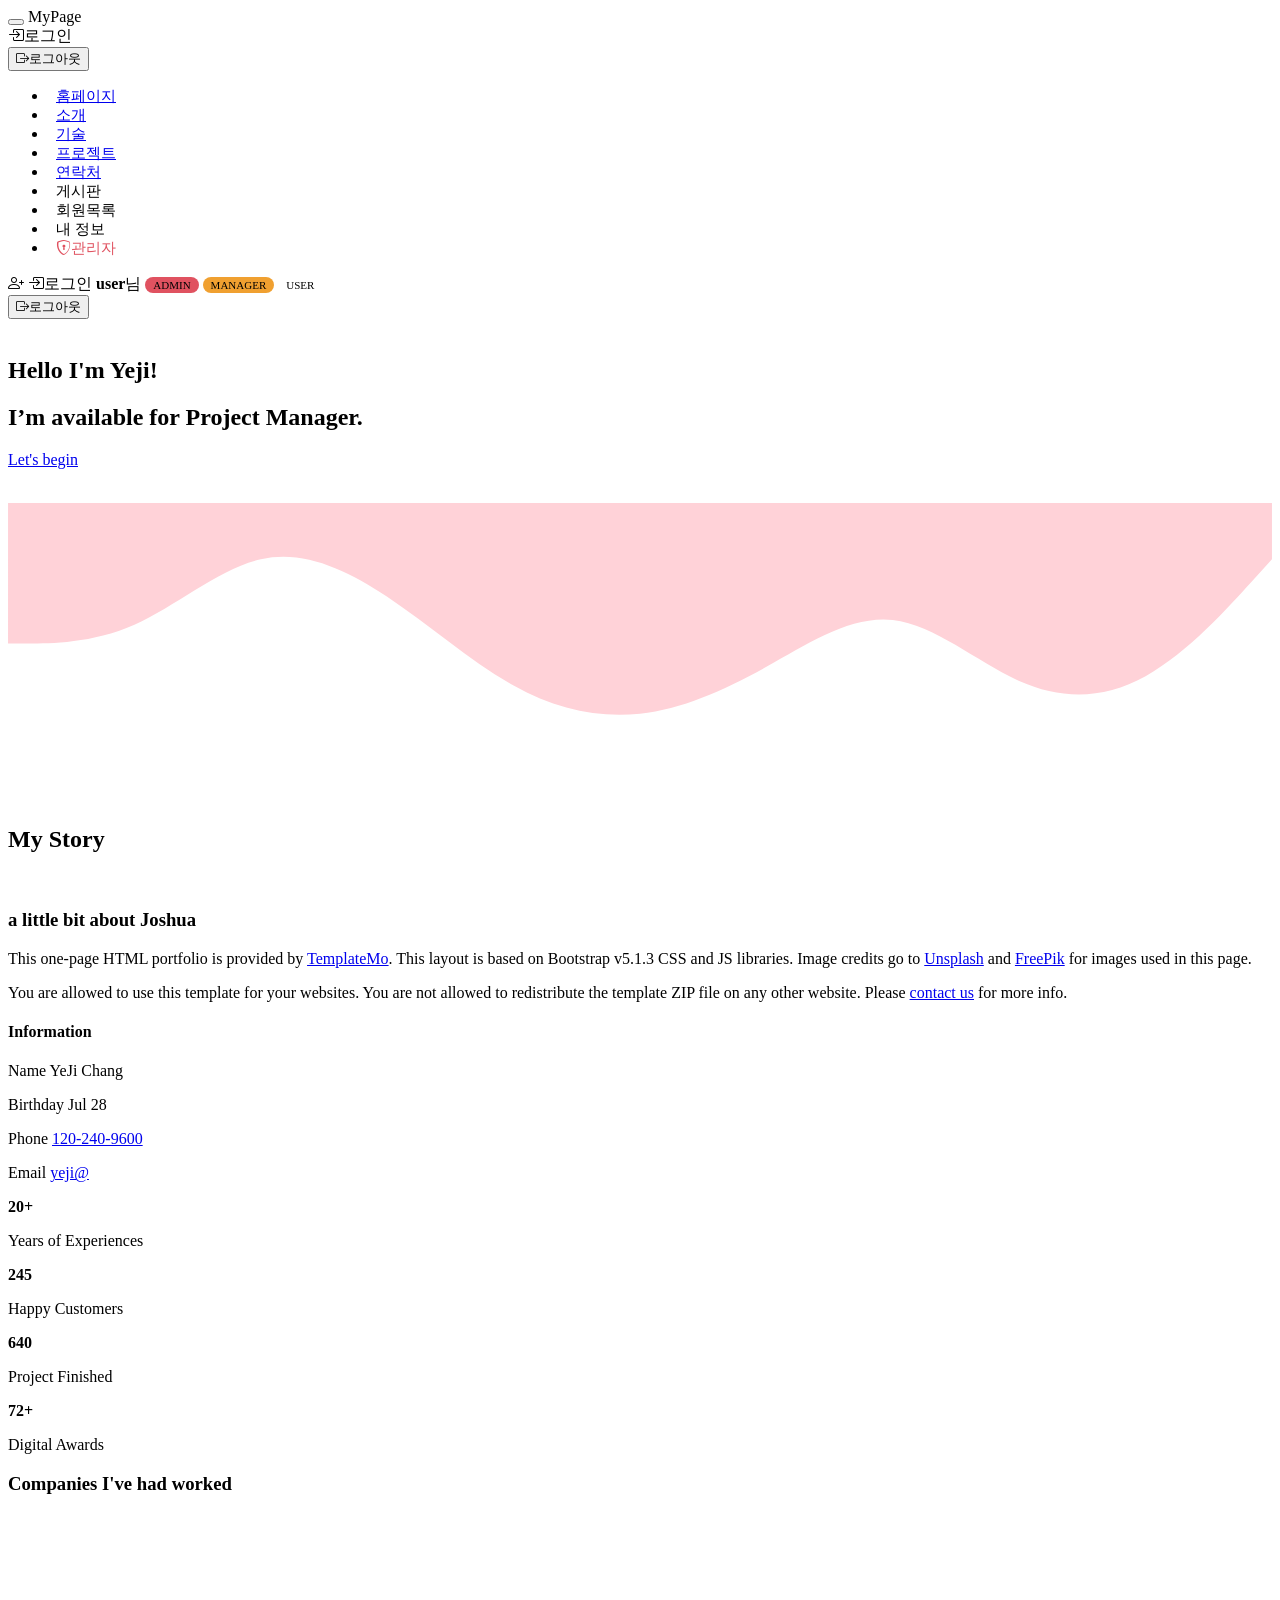
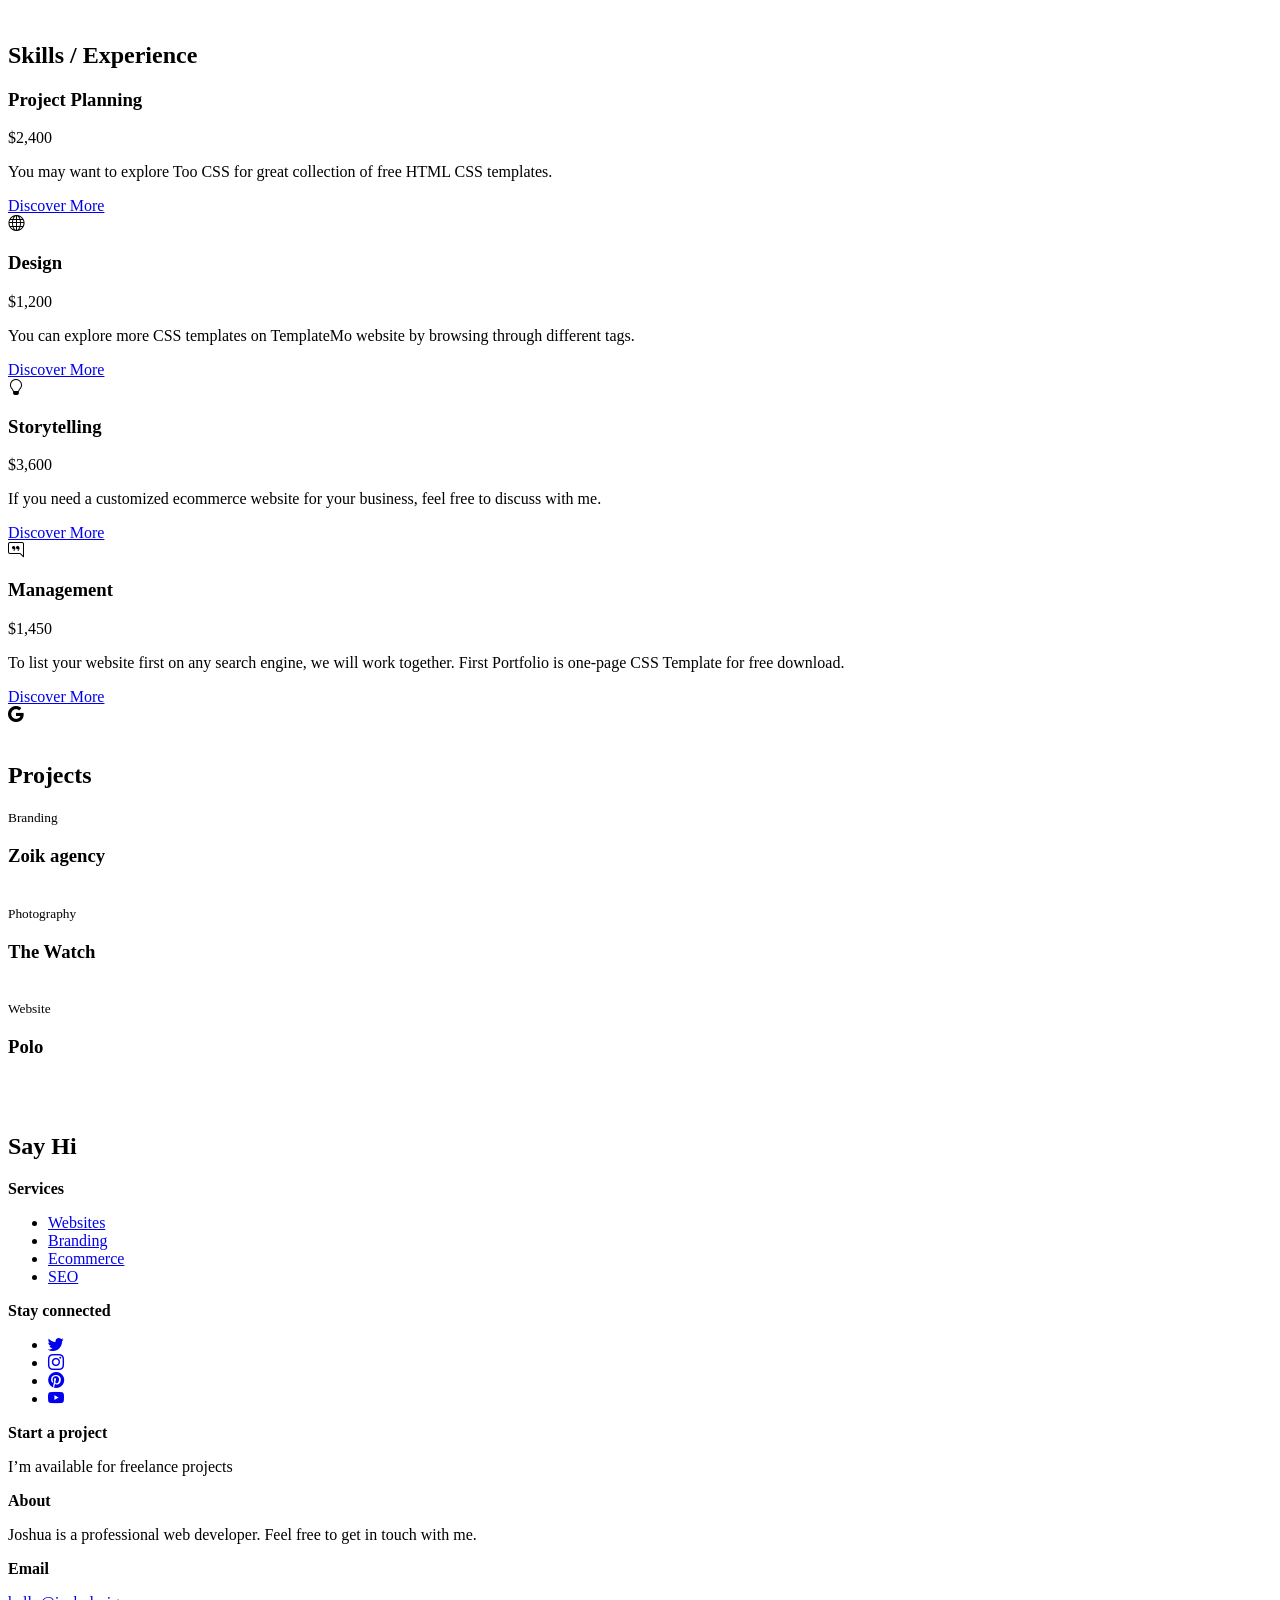
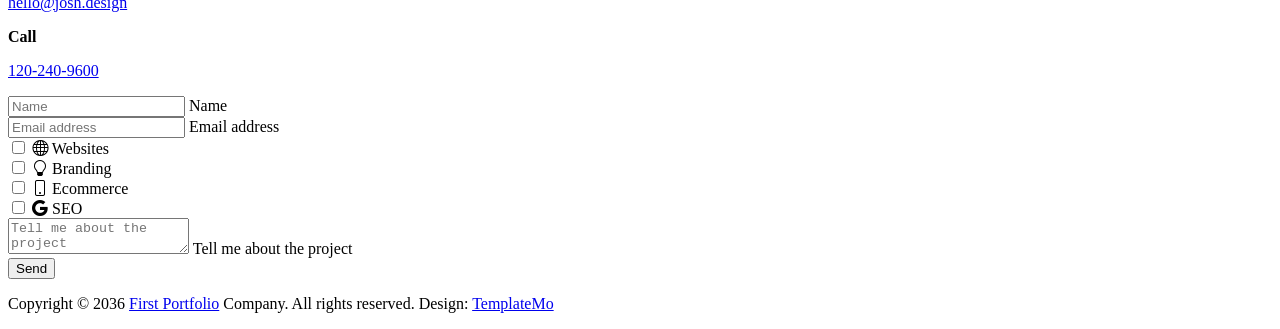
==== commit 45973424: "9주차 게시판" ====
--- a/src/main/resources/templates/index.html
+++ b/src/main/resources/templates/index.html
@@ -41,9 +41,16 @@
             @media (min-width: 992px) {
                 .navbar-expand-lg .navbar-nav .nav-link { margin-left: 12px; margin-right: 12px; }
             }
+            @media (min-width: 1200px) and (max-width: 1399px) {
+                .navbar-expand-lg .navbar-nav .nav-link { margin-left: 8px; margin-right: 8px; font-size: 15px; }
+                .navbar i.navbar-icon { display: none; }
+            }
             @media (min-width: 992px) and (max-width: 1199px) {
-                .navbar-expand-lg .navbar-nav .nav-link { margin-left: 7px; margin-right: 7px; font-size: 15px; }
+                .navbar-expand-lg .navbar-nav .nav-link { margin-left: 4px; margin-right: 4px; font-size: 13.5px; }
                 .navbar i.navbar-icon { display: none; }
+                .navbar .role-badge { display: none; }
+                .navbar .custom-btn { padding: 8px 14px; }
+                .navbar-brand { font-size: 24px; }
             }
         </style>
         
@@ -71,7 +78,7 @@
                     <span class="navbar-toggler-icon"></span>
                 </button>
 
-                <a th:href="@{/}" class="navbar-brand mx-auto mx-lg-0">First</a>
+                <a th:href="@{/}" class="navbar-brand mx-auto mx-lg-0">MyPage</a>
 
                 <!-- [5주차] 모바일 화면 : 로그인 / 로그아웃 버튼 -->
                 <div class="d-flex align-items-center d-lg-none">
@@ -106,6 +113,13 @@
                         <li class="nav-item">
                             <a class="nav-link click-scroll" href="#section_5">연락처</a>
                         </li>
+
+
+                        <!-- [9주차] 게시판 : 목록·상세는 누구나, 글쓰기는 로그인 -->
+                        <li class="nav-item">
+                            <a class="nav-link" th:href="@{/board}">게시판</a>
+                        </li>
+
 
                         <!-- [5주차] 회원 전용 페이지 : 로그인하지 않으면 로그인 화면으로 이동 -->
                         <li class="nav-item">
@@ -227,12 +241,12 @@
                                 <div class="profile-body">
                                     <p>
                                         <span class="profile-small-title">Name</span> 
-                                        <span>Joshua Morgan</span>
+                                        <span>YeJi Chang</span>
                                     </p>
 
                                     <p>
                                         <span class="profile-small-title">Birthday</span> 
-                                        <span>Aug 12, 1986</span>
+                                        <span>Jul 28</span>
                                     </p>
 
                                     <p>
@@ -242,7 +256,7 @@
 
                                     <p>
                                         <span class="profile-small-title">Email</span> 
-                                        <span><a href="mailto:hello@josh.design">hello@josh.design</a></span>
+                                        <span><a href="mailto:hello@josh.design">yeji@</a></span>
                                     </p>
                                 </div>
                             </div>
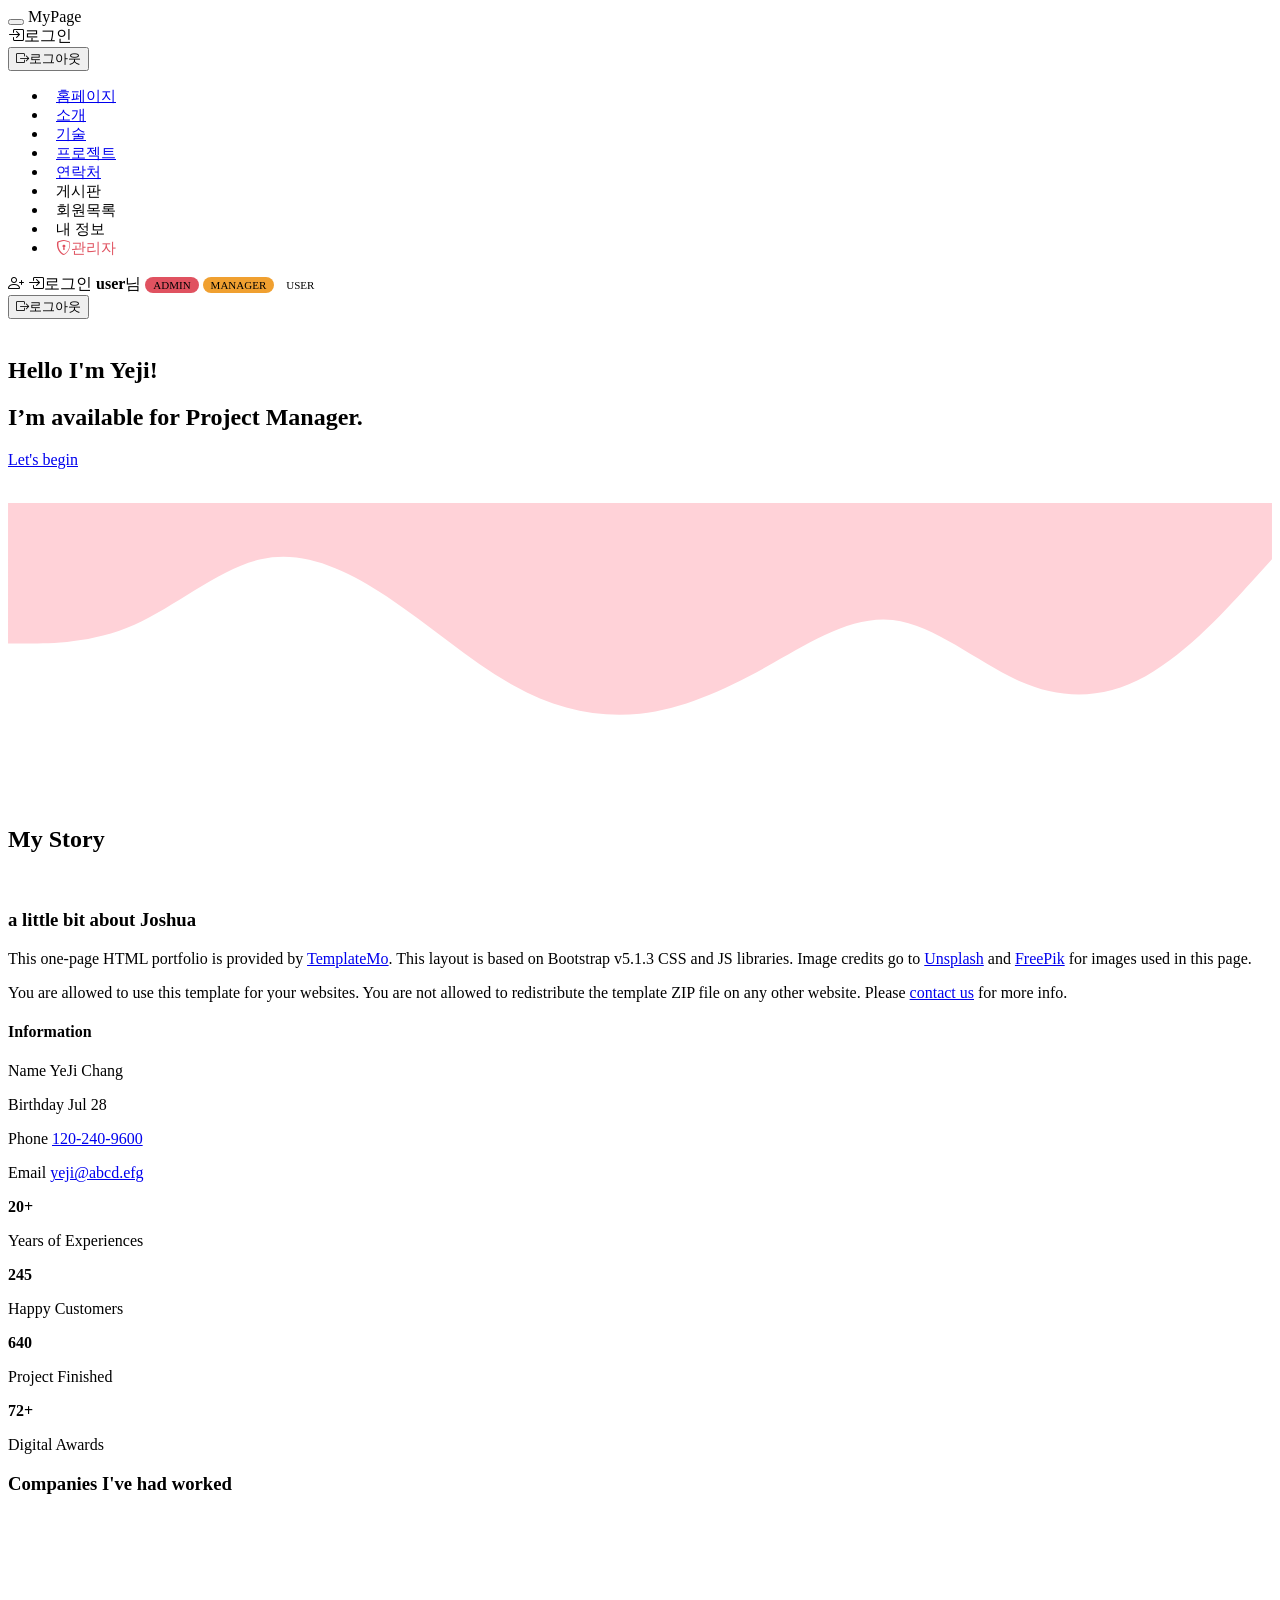
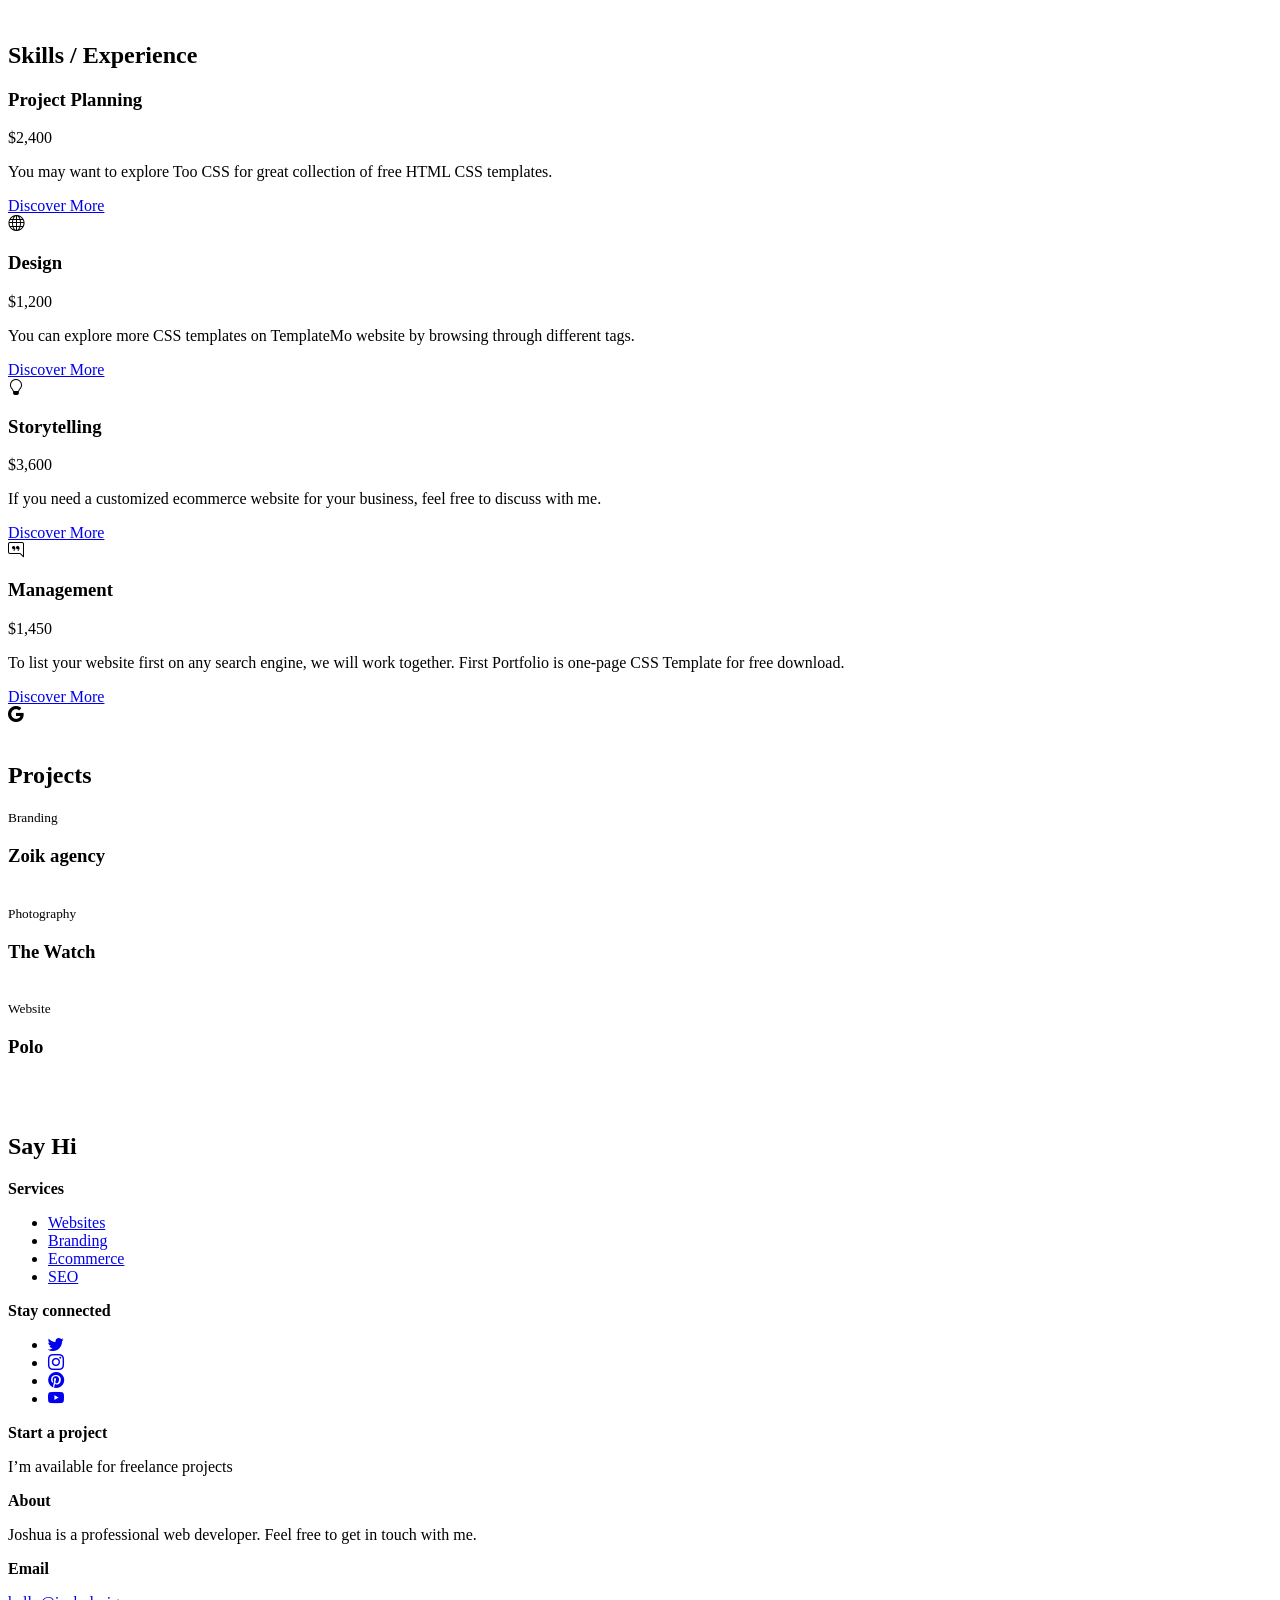
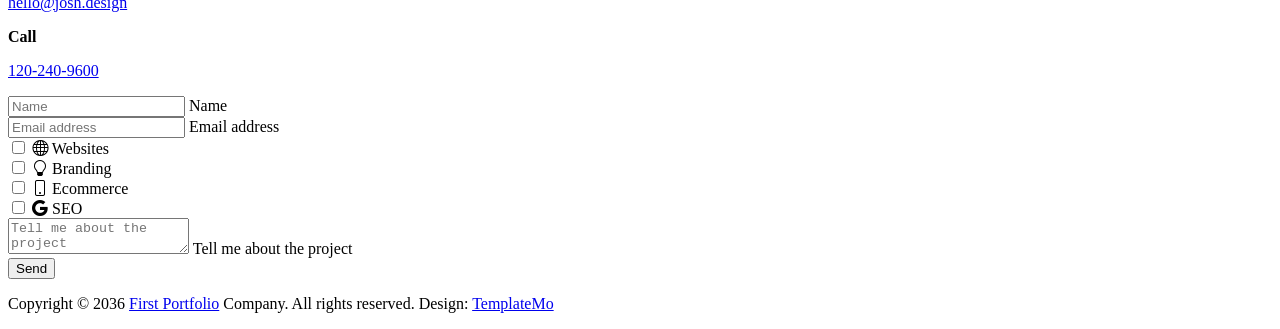
==== commit ce9c2466: "10주차 페이징" ====
--- a/src/main/resources/templates/index.html
+++ b/src/main/resources/templates/index.html
@@ -251,12 +251,12 @@
 
                                     <p>
                                         <span class="profile-small-title">Phone</span> 
-                                         <span><a href="tel: 305-240-9671">120-240-9600</a></span>
+                                        <span><a href="tel: 305-240-9671">120-240-9600</a></span>
                                     </p>
 
                                     <p>
                                         <span class="profile-small-title">Email</span> 
-                                        <span><a href="mailto:hello@josh.design">yeji@</a></span>
+                                        <span><a href="mailto:hello@josh.design">yeji@abcd.efg</a></span>
                                     </p>
                                 </div>
                             </div>
